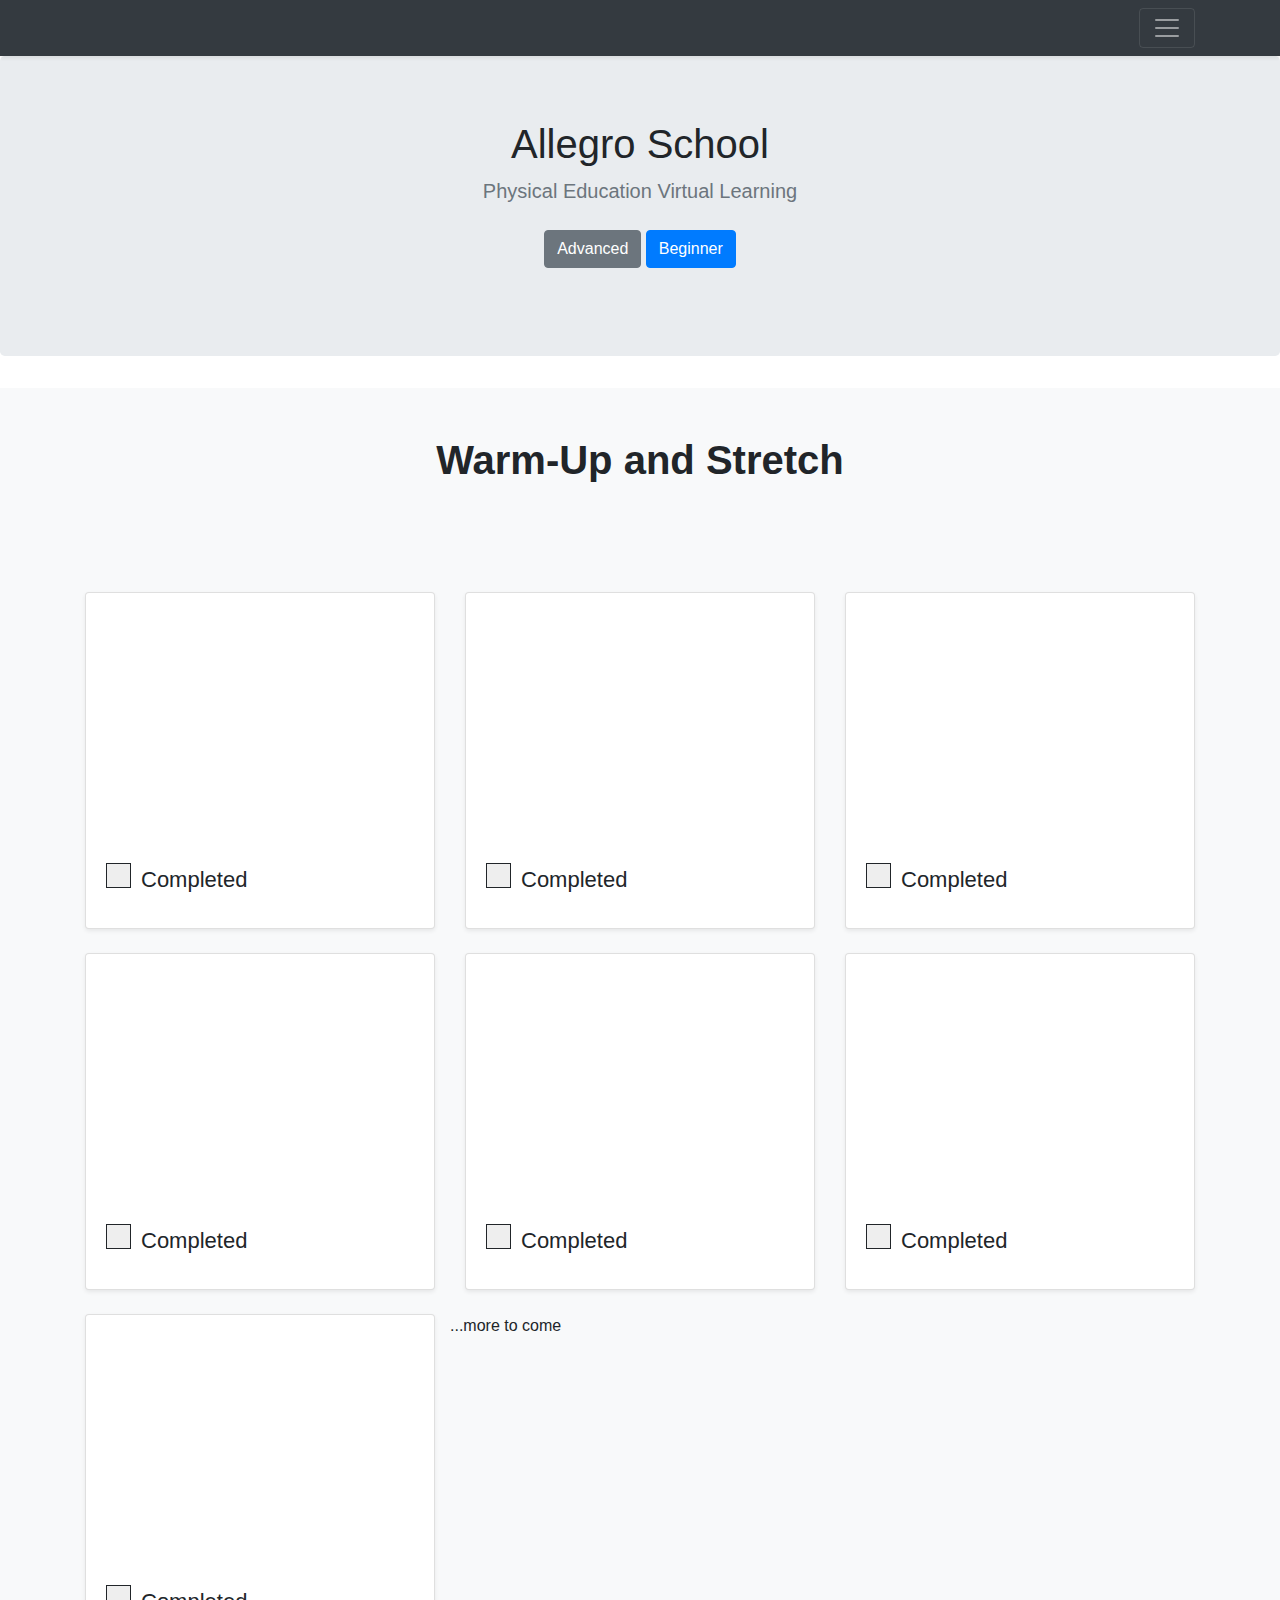
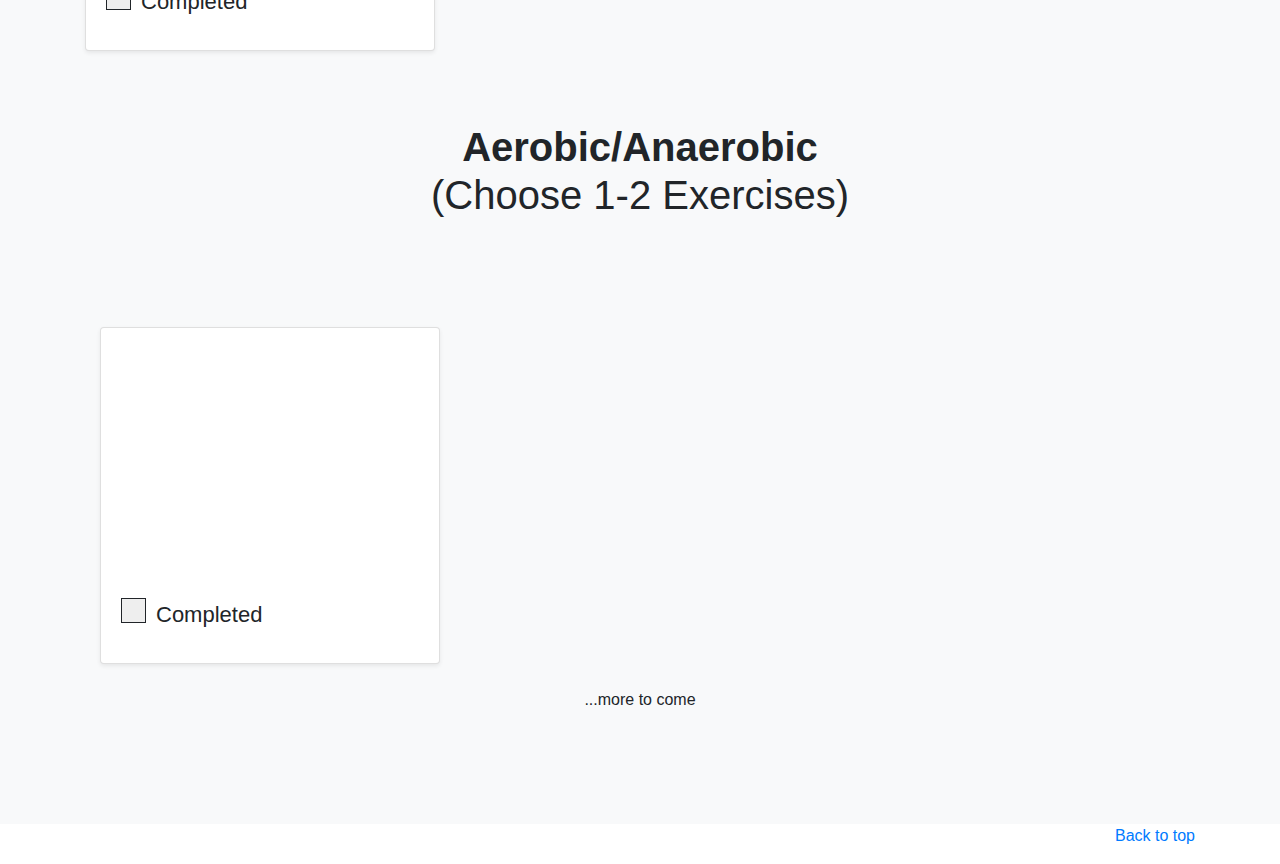
==== beginnerPE.html @ 00cbc30b "added beginner page and updated stylesheet" ====
<!doctype html>
<html lang="en">
  <head>
    <meta charset="utf-8">
    <meta name="viewport" content="width=device-width, initial-scale=1, shrink-to-fit=no">
    <meta name="description" content="">
    <meta name="author" content="Mark Otto, Jacob Thornton, and Bootstrap contributors">
    <meta name="generator" content="Jekyll v3.8.6">
    <title>Allegro School P.E. Virtual Learning</title>

    <link rel="canonical" href="https://getbootstrap.com/docs/4.4/examples/album/">
    <link rel="stylesheet" type="text/css" href="stylesheet1.css" media="screen"/>
    
    <!-- Bootstrap core CSS -->
<link href="/docs/4.4/dist/css/bootstrap.min.css" rel="stylesheet" integrity="sha384-Vkoo8x4CGsO3+Hhxv8T/Q5PaXtkKtu6ug5TOeNV6gBiFeWPGFN9MuhOf23Q9Ifjh" crossorigin="anonymous">
<link rel="stylesheet" href="https://stackpath.bootstrapcdn.com/bootstrap/4.4.1/css/bootstrap.min.css" integrity="sha384-Vkoo8x4CGsO3+Hhxv8T/Q5PaXtkKtu6ug5TOeNV6gBiFeWPGFN9MuhOf23Q9Ifjh" crossorigin="anonymous">
    <!-- Favicons -->
<link rel="apple-touch-icon" href="/docs/4.4/assets/img/favicons/apple-touch-icon.png" sizes="180x180">
<link rel="icon" href="/docs/4.4/assets/img/favicons/favicon-32x32.png" sizes="32x32" type="image/png">
<link rel="icon" href="/docs/4.4/assets/img/favicons/favicon-16x16.png" sizes="16x16" type="image/png">
<link rel="manifest" href="/docs/4.4/assets/img/favicons/manifest.json">
<link rel="mask-icon" href="/docs/4.4/assets/img/favicons/safari-pinned-tab.svg" color="#563d7c">
<link rel="icon" href="/docs/4.4/assets/img/favicons/favicon.ico">
<meta name="msapplication-config" content="/docs/4.4/assets/img/favicons/browserconfig.xml">
<meta name="theme-color" content="#563d7c">

      <script src="https://ajax.googleapis.com/ajax/libs/jquery/3.4.1/jquery.min.js"></script>
      <script src="https://ajax.aspnetcdn.com/ajax/jQuery/jquery-3.4.1.min.js"></script>
      <script src="physEd.js"></script>
      <script src="https://code.jquery.com/jquery-3.4.1.slim.min.js" integrity="sha384-J6qa4849blE2+poT4WnyKhv5vZF5SrPo0iEjwBvKU7imGFAV0wwj1yYfoRSJoZ+n" crossorigin="anonymous"></script>
      <script src="https://cdn.jsdelivr.net/npm/popper.js@1.16.0/dist/umd/popper.min.js" integrity="sha384-Q6E9RHvbIyZFJoft+2mJbHaEWldlvI9IOYy5n3zV9zzTtmI3UksdQRVvoxMfooAo" crossorigin="anonymous"></script>
      <script src="https://stackpath.bootstrapcdn.com/bootstrap/4.4.1/js/bootstrap.min.js" integrity="sha384-wfSDF2E50Y2D1uUdj0O3uMBJnjuUD4Ih7YwaYd1iqfktj0Uod8GCExl3Og8ifwB6" crossorigin="anonymous"></script>
      <script>window.jQuery || document.write('<script src="/docs/4.4/assets/js/vendor/jquery.slim.min.js"><\/script>')</script><script src="/docs/4.4/dist/js/bootstrap.bundle.min.js" integrity="sha384-6khuMg9gaYr5AxOqhkVIODVIvm9ynTT5J4V1cfthmT+emCG6yVmEZsRHdxlotUnm" crossorigin="anonymous"></script>

    <style>
      .bd-placeholder-img {
        font-size: 1.125rem;
        text-anchor: middle;
        -webkit-user-select: none;
        -moz-user-select: none;
        -ms-user-select: none;
        user-select: none;
      }

      @media (min-width: 768px) {
        .bd-placeholder-img-lg {
          font-size: 3.5rem;
        }
      }
    </style>
    <!-- Custom styles for this template -->
    <link href="album.css" rel="stylesheet">
  </head>
  <body>
  <header>
  <div class="collapse bg-dark" id="navbarHeader">
    <div class="container">
      <div class="row">
    <div class="col-sm-8 col-md-12 py-4">
          <h4 class="text-white">About</h4>
          <p class="text-muted" >Welcome to our Physical Education Virtual Learning class. 
            Underneath you’ll find a series of exercise videos which you can do from your 
            own home. It will be broken down into three sections “Warmup and Stretch”,  
            “Aerobic/Anaerobic” and “Recovery and Cool Down”. Feel free 
            to go at your own pace, stop the video at any time, or even repeat the exercise 
            if you feel that it is too easy for you.<br><br>The goal here is to get you moving 
            for a healthy living, as well as, to achieve your daily P.E. goals. Videos will 
            be added so that you can reach success in your daily home exercise routine.
            Make sure to check the “Completed” box after each video. If you have any 
            questions feel free to reach out to your classroom teachers. Good luck!
            </p>
        </div>
        <!--<div class="col-sm-4 offset-md-1 py-4">
          <h4 class="text-white">Contact</h4>
          <ul class="list-unstyled">
            <li><a href="#" class="text-white">Follow on Twitter</a></li>
            <li><a href="#" class="text-white">Like on Facebook</a></li>
            <li><a href="#" class="text-white">Email me</a></li>
          </ul>

        -->
        </div>
      </div>
    </div>
  </div>
  <div class="navbar navbar-dark bg-dark shadow-sm">
    <div class="container d-flex justify-content-between">
      <a href="#" class="navbar-brand d-flex align-items-center">
       <!--  <svg xmlns="http://www.w3.org/2000/svg" width="20" height="20" fill="none" stroke="currentColor" stroke-linecap="round" stroke-linejoin="round" stroke-width="2" aria-hidden="true" class="mr-2" viewBox="0 0 24 24" focusable="false"><path d="M23 19a2 2 0 0 1-2 2H3a2 2 0 0 1-2-2V8a2 2 0 0 1 2-2h4l2-3h6l2 3h4a2 2 0 0 1 2 2z"/><circle cx="12" cy="13" r="4"/></svg>
        
      <strong>Album</strong> -->
      </a>
    
     
      <button class="navbar-toggler" type="button" data-toggle="collapse" data-target="#navbarHeader" aria-controls="navbarHeader" aria-expanded="false" aria-label="Toggle navigation">
        <span class="navbar-toggler-icon"></span>
      </button>
    </div>
    
  </div>

  
</header>

<main role="main">

  <section class="jumbotron text-center">
    <div class="container">
      <h1>Allegro School</h1>
      <p class="lead text-muted">Physical Education Virtual Learning</p>
      <p>
        <a href="index.html" class="btn btn-secondary my-2">Advanced</a>
        <a href="#" class="btn btn-primary my-2">Beginner</a>
      </p>
    </div>


  </section>
  
  <div class="album py-5 bg-light">
    <h1 id="warmupTitle"><strong>Warm-Up and Stretch</strong></h1>
    <div class="container">
      
      <div class="row">
        <div class="col-md-4" >
          <div class="card mb-4 shadow-sm">
            
            <iframe src="https://www.youtube.com/embed/kv3YbisnCis" frameborder="0" allow="accelerometer; autoplay; encrypted-media; gyroscope; picture-in-picture" allowfullscreen></iframe>
            <div class="card-body" >
              <div class="d-flex justify-content-between align-items-center" >
                <label class="containerCheck" >Completed
                    <input type="checkbox" unchecked>
                    <span class="checkmark"></span>
                  </label>
                
              </div>
            </div>
          </div>
        </div>
        <div class="col-md-4" >
            <div class="card mb-4 shadow-sm" box-sizing= >
              
              <iframe src="https://www.youtube.com/embed/b_Q58o5n7Y4" frameborder="0" allow="accelerometer; autoplay; encrypted-media; gyroscope; picture-in-picture" allowfullscreen></iframe>
              <div class="card-body" >
                <div class="d-flex justify-content-between align-items-center" >
                  <label class="containerCheck" >Completed
                      <input type="checkbox" unchecked>
                      <span class="checkmark"></span>
                    </label>
                  
                </div>
              </div>
            </div>
          </div>
          <div class="col-md-4" >
            <div class="card mb-4 shadow-sm" box-sizing= >
              
              <iframe src="https://www.youtube.com/embed/MaAgH-KDnk0" frameborder="0" allow="accelerometer; autoplay; encrypted-media; gyroscope; picture-in-picture" allowfullscreen></iframe>
              <div class="card-body" >
                <div class="d-flex justify-content-between align-items-center" >
                  <label class="containerCheck" >Completed
                      <input type="checkbox" unchecked>
                      <span class="checkmark"></span>
                    </label>
                  
                </div>
              </div>
            </div>
          </div>
          <div class="col-md-4" >
            <div class="card mb-4 shadow-sm" box-sizing= >
              
              <iframe src="https://www.youtube.com/embed/pi5T27NVl_w" frameborder="0" allow="accelerometer; autoplay; encrypted-media; gyroscope; picture-in-picture" allowfullscreen></iframe>
              <div class="card-body" >
                <div class="d-flex justify-content-between align-items-center" >
                  <label class="containerCheck" >Completed
                      <input type="checkbox" unchecked>
                      <span class="checkmark"></span>
                    </label>
                  
                </div>
              </div>
            </div>
          </div>
          <div class="col-md-4" >
            <div class="card mb-4 shadow-sm" box-sizing= >
              
              <iframe src="https://www.youtube.com/embed/gdP0xQdo-eI" frameborder="0" allow="accelerometer; autoplay; encrypted-media; gyroscope; picture-in-picture" allowfullscreen></iframe>
              <div class="card-body" >
                <div class="d-flex justify-content-between align-items-center" >
                  <label class="containerCheck" >Completed
                      <input type="checkbox" unchecked>
                      <span class="checkmark"></span>
                    </label>
                  
                </div>
              </div>
            </div>
          </div>
          <div class="col-md-4" >
            <div class="card mb-4 shadow-sm" box-sizing= >
              
              <iframe src="https://www.youtube.com/embed/OJyCv-7jEpo" frameborder="0" allow="accelerometer; autoplay; encrypted-media; gyroscope; picture-in-picture" allowfullscreen></iframe>  
              <div class="card-body" >
                <div class="d-flex justify-content-between align-items-center" >
                  <label class="containerCheck" >Completed
                      <input type="checkbox" unchecked>
                      <span class="checkmark"></span>
                    </label>
                  
                </div>
              </div>
            </div>
          </div>
          <div class="col-md-4" >
            <div class="card mb-4 shadow-sm" box-sizing= >
              
              <iframe src="https://www.youtube.com/embed/Va5zlm_pC20" frameborder="0" allow="accelerometer; autoplay; encrypted-media; gyroscope; picture-in-picture" allowfullscreen></iframe>  
              <div class="card-body" >
                <div class="d-flex justify-content-between align-items-center" >
                  <label class="containerCheck" >Completed
                      <input type="checkbox" unchecked>
                      <span class="checkmark"></span>
                    </label>
                  
                </div>
              </div>
            </div>
          </div>
          
          
       
        
    
        

 <p>...more to come  </p> 
</div>   

<div class="album py-5 bg-light">
  <h1 id="warmupTitle"><strong>Aerobic/Anaerobic</strong><br> (Choose 1-2 Exercises)</h1>
  <div class="container">
    
    <div class="row">
      <div class="col-md-4" >
        <div class="card mb-4 shadow-sm">
          
          <iframe src="https://www.youtube.com/embed/N5gX--B1jIc" frameborder="0" allow="accelerometer; autoplay; encrypted-media; gyroscope; picture-in-picture" allowfullscreen></iframe>
          <div class="card-body" >
            <div class="d-flex justify-content-between align-items-center" >
              <label class="containerCheck" >Completed
                  <input type="checkbox" unchecked>
                  <span class="checkmark"></span>
                </label>
              
            </div>
          </div>
        </div>
      </div>
      


</div> 
<p>...more to come  </p>   
<!--
<div class="album py-5 bg-light">
    <h1 id="warmupTitle"><strong>Anaerobics/Anaerobics</strong></h1>
    <div class="container">

      <div class="row">
        <div class="col-md-4" >
          <div class="card mb-4 shadow-sm">
            
            
            <div class="card-body" >
              <div class="d-flex justify-content-between align-items-center" >
                <label class="containerCheck" >Completed
                    <input type="checkbox" unchecked>
                    <span class="checkmark"></span>
                  </label>
                
              </div>
            </div>
          </div>
        </div>
        <div class="col-md-4" >
            <div class="card mb-4 shadow-sm" box-sizing= >
              
              <iframe src="https://www.youtube.com/embed/ubpkJc5Vx1k" frameborder="0" allow="accelerometer; autoplay; encrypted-media; gyroscope; picture-in-picture" allowfullscreen></iframe>
              <div class="card-body" >
                <div class="d-flex justify-content-between align-items-center" >
                  <label class="containerCheck" >Completed
                      <input type="checkbox" unchecked>
                      <span class="checkmark"></span>
                    </label>
                  
                </div>
              </div>
            </div>
          </div>
          <div class="col-md-4" >
            <div class="card mb-4 shadow-sm" box-sizing= >
              
                <iframe src="https://www.youtube.com/embed/dmk_WXKDnQY" frameborder="0" allow="accelerometer; autoplay; encrypted-media; gyroscope; picture-in-picture" allowfullscreen></iframe>
              <div class="card-body" >
                <div class="d-flex justify-content-between align-items-center" >
                  <label class="containerCheck" >Completed
                      <input type="checkbox" unchecked>
                      <span class="checkmark"></span>
                    </label>
                  
                </div>
              </div>
            </div>
          </div>
          <div class="col-md-4" >
            <div class="card mb-4 shadow-sm" box-sizing= >
              
                <iframe src="https://www.youtube.com/embed/uvQ-LiE-kBM" frameborder="0" allow="accelerometer; autoplay; encrypted-media; gyroscope; picture-in-picture" allowfullscreen></iframe>
              <div class="card-body" >
                <div class="d-flex justify-content-between align-items-center" >
                  <label class="containerCheck" >Completed
                      <input type="checkbox" unchecked>
                      <span class="checkmark"></span>
                    </label>
                  
                </div>
              </div>
            </div>
          </div>
          <div class="col-md-4" >
            <div class="card mb-4 shadow-sm" box-sizing= >
              
                <iframe src="https://www.youtube.com/embed/e91vmQSDj24" frameborder="0" allow="accelerometer; autoplay; encrypted-media; gyroscope; picture-in-picture" allowfullscreen></iframe>
              <div class="card-body" >
                <div class="d-flex justify-content-between align-items-center" >
                  <label class="containerCheck" >Completed
                      <input type="checkbox" unchecked>
                      <span class="checkmark"></span>
                    </label>
                  
                </div>
              </div>
            </div>
          </div>
          <div class="col-md-4" >
            <div class="card mb-4 shadow-sm" box-sizing= >
              
                <iframe src="https://www.youtube.com/embed/ec5Cnb1etYc" frameborder="0" allow="accelerometer; autoplay; encrypted-media; gyroscope; picture-in-picture" allowfullscreen></iframe>
              <div class="card-body" >
                <div class="d-flex justify-content-between align-items-center" >
                  <label class="containerCheck" >Completed
                      <input type="checkbox" unchecked>
                      <span class="checkmark"></span>
                    </label>
                  
                </div>
              </div>
            </div>
          </div>
          <div class="col-md-4" >
            <div class="card mb-4 shadow-sm" box-sizing= >
              
                <iframe src="https://www.youtube.com/embed/HLYfTc9jRd0" frameborder="0" allow="accelerometer; autoplay; encrypted-media; gyroscope; picture-in-picture" allowfullscreen></iframe>
              <div class="card-body" >
                <div class="d-flex justify-content-between align-items-center" >
                  <label class="containerCheck" >Completed
                      <input type="checkbox" unchecked>
                      <span class="checkmark"></span>
                    </label>
                  
                </div>
              </div>
            </div>
          </div>
          <div class="col-md-4" >
            <div class="card mb-4 shadow-sm" box-sizing= >
              
                <iframe src="https://www.youtube.com/embed/uhqMoj519f8" frameborder="0" allow="accelerometer; autoplay; encrypted-media; gyroscope; picture-in-picture" allowfullscreen></iframe>
              <div class="card-body" >
                <div class="d-flex justify-content-between align-items-center" >
                  <label class="containerCheck" >Completed
                      <input type="checkbox" unchecked>
                      <span class="checkmark"></span>
                    </label>
                  
                </div>
              </div>
            </div>
          </div>
          <div class="col-md-4" >
            <div class="card mb-4 shadow-sm" box-sizing= >
              
                <iframe src="https://www.youtube.com/embed/LsAYDy2J5JA" frameborder="0" allow="accelerometer; autoplay; encrypted-media; gyroscope; picture-in-picture" allowfullscreen></iframe>
              <div class="card-body" >
                <div class="d-flex justify-content-between align-items-center" >
                  <label class="containerCheck" >Completed
                      <input type="checkbox" unchecked>
                      <span class="checkmark"></span>
                    </label>
                  
                </div>
              </div>
            </div>
          </div>
          <div class="col-md-4" >
            <div class="card mb-4 shadow-sm" box-sizing= >
              
                <iframe src="https://www.youtube.com/embed/5jJbuloc3zI" frameborder="0" allow="accelerometer; autoplay; encrypted-media; gyroscope; picture-in-picture" allowfullscreen></iframe>
              <div class="card-body" >
                <div class="d-flex justify-content-between align-items-center" >
                  <label class="containerCheck" >Completed
                      <input type="checkbox" unchecked>
                      <span class="checkmark"></span>
                    </label>
                  
                </div>
              </div>
            </div>
          </div>
          <div class="col-md-4" >
            <div class="card mb-4 shadow-sm" box-sizing= >
              
                <iframe src="https://www.youtube.com/embed/hi6ao7N3dKM" frameborder="0" allow="accelerometer; autoplay; encrypted-media; gyroscope; picture-in-picture" allowfullscreen></iframe>
              <div class="card-body" >
                <div class="d-flex justify-content-between align-items-center" >
                  <label class="containerCheck" >Completed
                      <input type="checkbox" unchecked>
                      <span class="checkmark"></span>
                    </label>
                  
                </div>
              </div>
            </div>
          </div>
          <div class="col-md-4" >
            <div class="card mb-4 shadow-sm" box-sizing= >
              
                <iframe src="" frameborder="0" allow="accelerometer; autoplay; encrypted-media; gyroscope; picture-in-picture" allowfullscreen></iframe>
              <div class="card-body" >
                <div class="d-flex justify-content-between align-items-center" >
                  <label class="containerCheck" >Completed
                      <input type="checkbox" unchecked>
                      <span class="checkmark"></span>
                    </label>
                  
                </div>
              </div>
            </div>
          </div>
        
    
        

 <p>...more to come  </p> 
-->
</main>

<footer class="text-muted">
  <div class="container">
    <p class="float-right">
      <a href="#">Back to top</a>
    </p>
    
  </div>
</footer>
<script src="https://code.jquery.com/jquery-3.4.1.slim.min.js" integrity="sha384-J6qa4849blE2+poT4WnyKhv5vZF5SrPo0iEjwBvKU7imGFAV0wwj1yYfoRSJoZ+n" crossorigin="anonymous"></script>
      <script>window.jQuery || document.write('<script src="/docs/4.4/assets/js/vendor/jquery.slim.min.js"><\/script>')</script><script src="/docs/4.4/dist/js/bootstrap.bundle.min.js" integrity="sha384-6khuMg9gaYr5AxOqhkVIODVIvm9ynTT5J4V1cfthmT+emCG6yVmEZsRHdxlotUnm" crossorigin="anonymous"></script></body>
</html>
---- stylesheet1.css ----
.containerCheck {
    display: block;
    position: relative;
    padding-left: 35px;
    margin-bottom: 12px;
    cursor: pointer;
    font-size: 22px;
    -webkit-user-select: none;
    -moz-user-select: none;
    -ms-user-select: none;
    user-select: none;
  }
  
  /* Hide the browser's default checkbox */
  .containerCheck input {
    position: absolute;
    opacity: 0;
    cursor: pointer;
    height: 0;
    width: 0;
  }
  
  /* Create a custom checkbox */
  .checkmark {
    position: absolute;
    top: 0;
    left: 0;
    height: 25px;
    width: 25px;
    background-color: #eee;
    border: solid 1px;
  }
  
  /* On mouse-over, add a grey background color */
  .containerCheck:hover input ~ .checkmark {
    background-color: lightgrey;
  }
  
  /* When the checkbox is checked, add a blue background */
  .containerCheck input:checked ~ .checkmark {
    background-color: #00fa15;
  }
  
  /* Create the checkmark/indicator (hidden when not checked) */
  .checkmark:after {
    content: "";
    position: absolute;
    display: none;
  }
  
  /* Show the checkmark when checked */
  .containerCheck input:checked ~ .checkmark:after {
    display: block;
  }
  
  /* Style the checkmark/indicator */
  .containerCheck .checkmark:after {
    left: 9px;
    top: 5px;
    width: 5px;
    height: 10px;
    border: solid rgb(0, 0, 0);
    border-width: 0 3px 3px 0;
    -webkit-transform: rotate(45deg);
    -ms-transform: rotate(45deg);
    transform: rotate(45deg);
  }

.row {
    padding-top: 100px;

}
  
#warmupTitle {
  text-align: center;
}


.container {
   text-align: center!important;
}

iframe {
  height: 250px;
}

.album py-5 bg-light {
  padding-top: 5px;
}
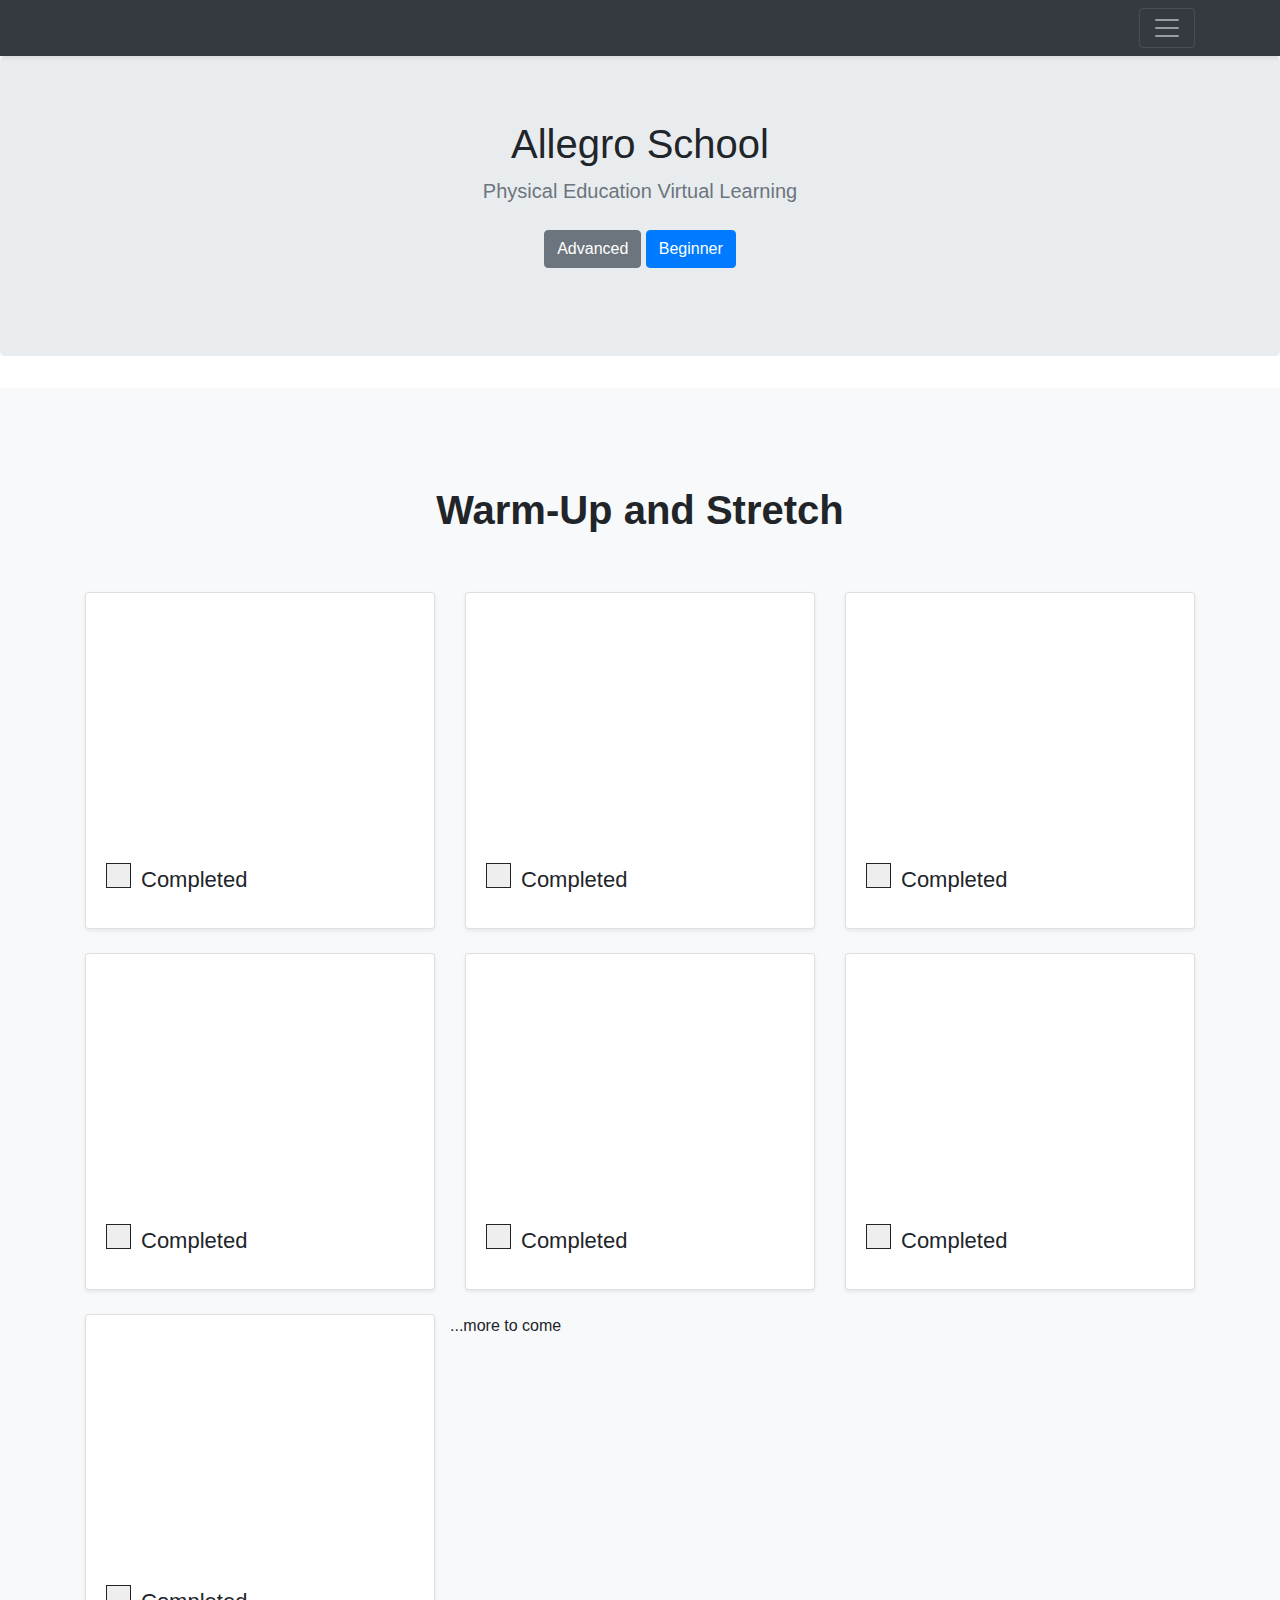
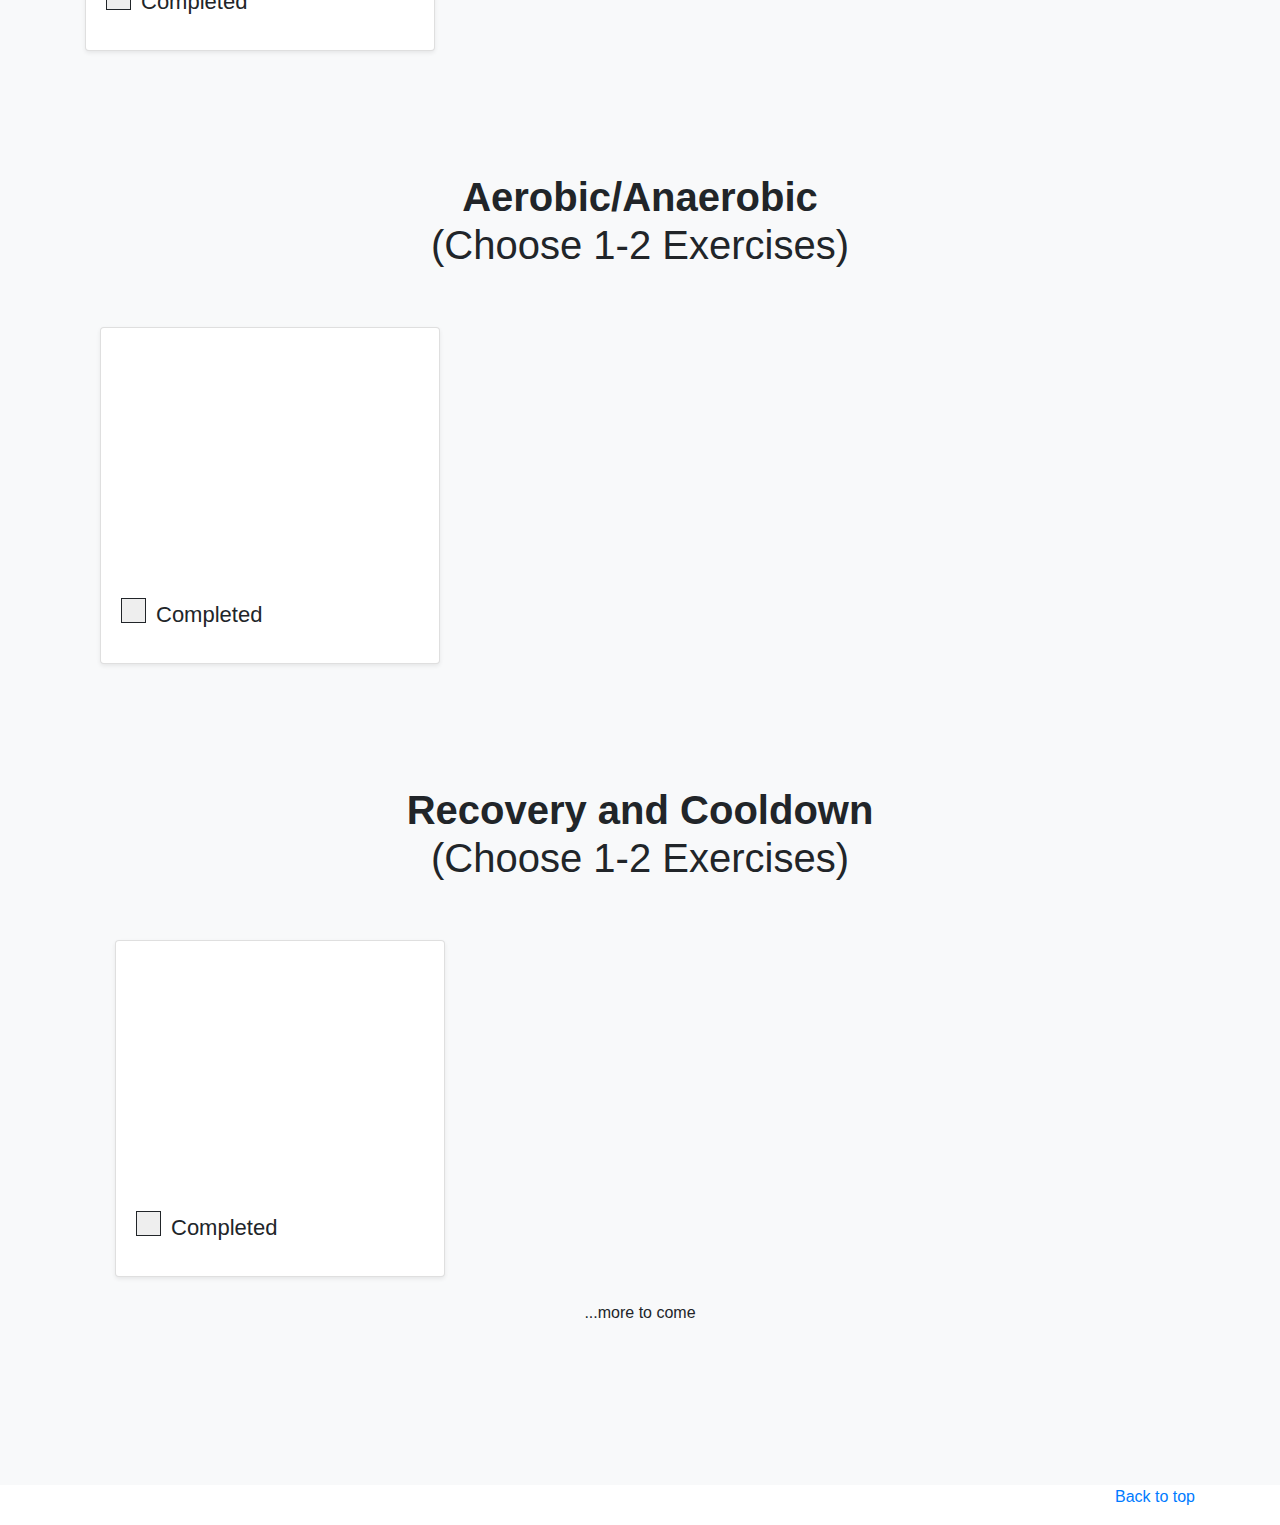
==== commit a0977add: "updated website" ====
--- a/beginnerPE.html
+++ b/beginnerPE.html
@@ -262,6 +262,28 @@
 
 
 </div> 
+
+<div class="album py-5 bg-light">
+  <h1 id="warmupTitle"><strong>Recovery and Cooldown</strong><br> (Choose 1-2 Exercises)</h1>
+  <div class="container">
+    
+    <div class="row">
+      <div class="col-md-4" >
+        <div class="card mb-4 shadow-sm">
+          
+          <iframe src="https://www.youtube.com/embed/xELgfiXSw-s?start=10" frameborder="0" allow="accelerometer; autoplay; encrypted-media; gyroscope; picture-in-picture" allowfullscreen></iframe>
+          <div class="card-body" >
+            <div class="d-flex justify-content-between align-items-center" >
+              <label class="containerCheck" >Completed
+                  <input type="checkbox" unchecked>
+                  <span class="checkmark"></span>
+                </label>
+              
+            </div>
+          </div>
+        </div>
+      </div>
+</div>
 <p>...more to come  </p>   
 <!--
 <div class="album py-5 bg-light">
--- a/stylesheet1.css
+++ b/stylesheet1.css
@@ -67,17 +67,20 @@
     transform: rotate(45deg);
   }
 
-.row {
-    padding-top: 100px;
 
-}
+
+
+
   
 #warmupTitle {
+  padding: 50px;
   text-align: center;
 }
 
 
 .container {
+
+   
    text-align: center!important;
 }
 
@@ -85,6 +88,7 @@
   height: 250px;
 }
 
-.album py-5 bg-light {
-  padding-top: 5px;
+.album py-5 bg-dark{
+  border: 100px solid white;
 }
+
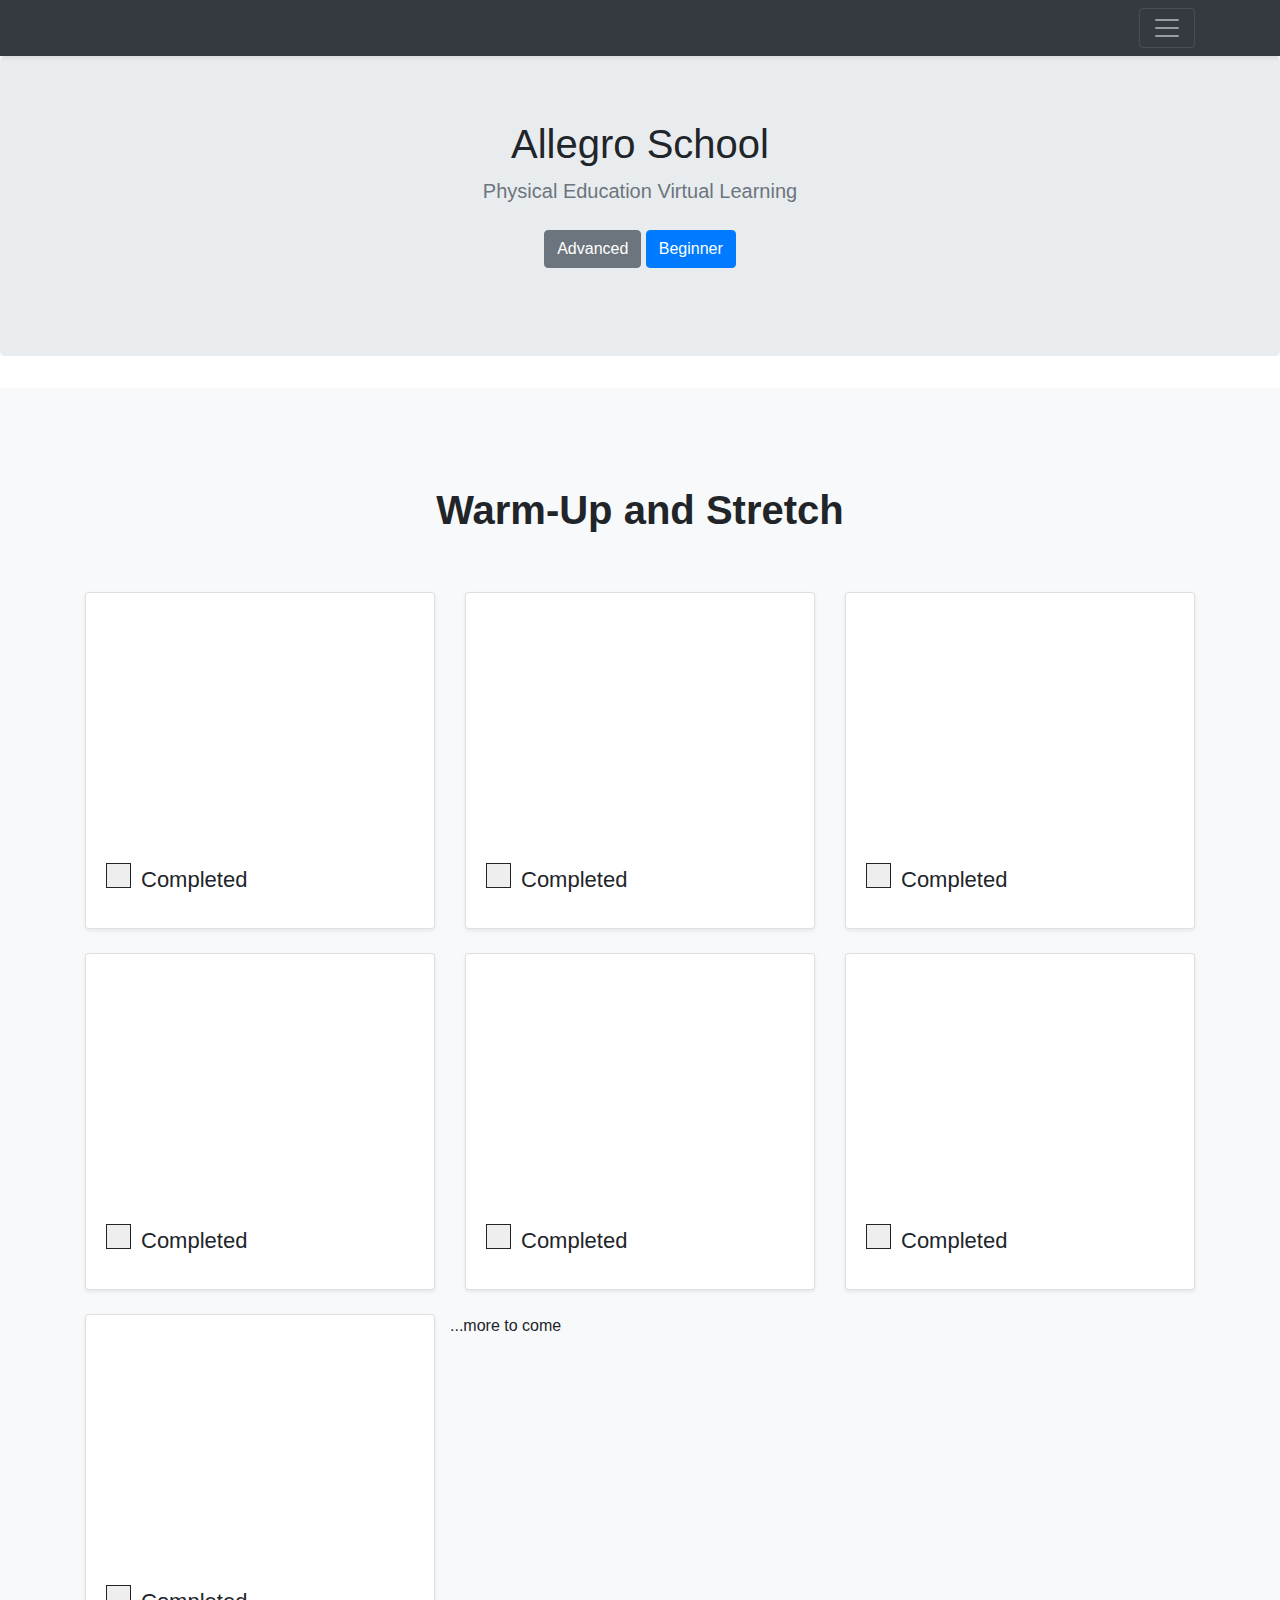
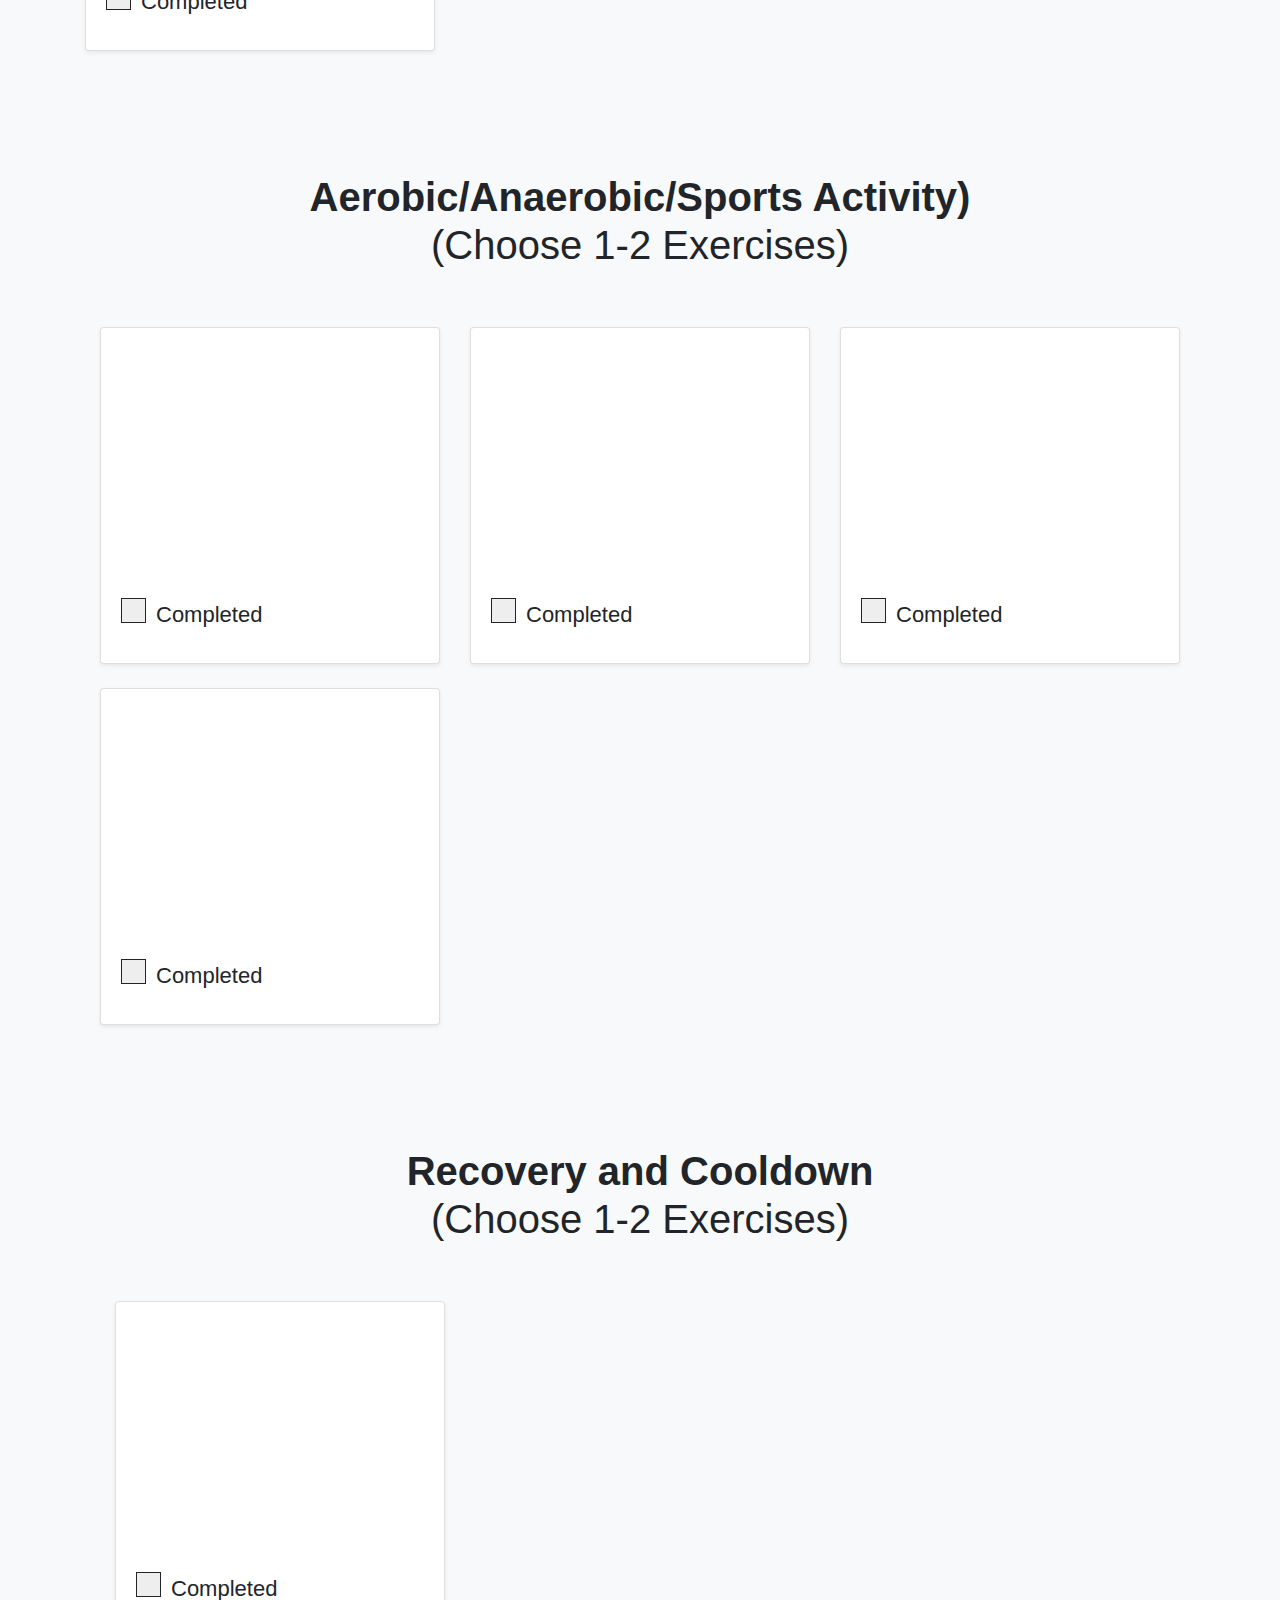
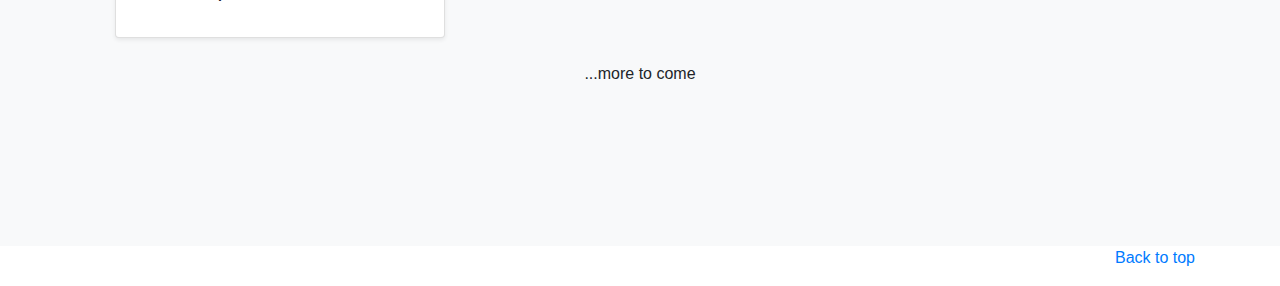
==== commit 7ddd8a12: "added video" ====
--- a/beginnerPE.html
+++ b/beginnerPE.html
@@ -62,7 +62,7 @@
           <p class="text-muted" >Welcome to our Physical Education Virtual Learning class. 
             Underneath you’ll find a series of exercise videos which you can do from your 
             own home. It will be broken down into three sections “Warmup and Stretch”,  
-            “Aerobic/Anaerobic” and “Recovery and Cool Down”. Feel free 
+            “Aerobic/Anaerobic/Sports Activity” and “Recovery and Cool Down”. Feel free 
             to go at your own pace, stop the video at any time, or even repeat the exercise 
             if you feel that it is too easy for you.<br><br>The goal here is to get you moving 
             for a healthy living, as well as, to achieve your daily P.E. goals. Videos will 
@@ -239,7 +239,7 @@
 </div>   
 
 <div class="album py-5 bg-light">
-  <h1 id="warmupTitle"><strong>Aerobic/Anaerobic</strong><br> (Choose 1-2 Exercises)</h1>
+  <h1 id="warmupTitle"><strong>Aerobic/Anaerobic/Sports Activity)</strong><br> (Choose 1-2 Exercises)</h1>
   <div class="container">
     
     <div class="row">
@@ -247,6 +247,54 @@
         <div class="card mb-4 shadow-sm">
           
           <iframe src="https://www.youtube.com/embed/N5gX--B1jIc" frameborder="0" allow="accelerometer; autoplay; encrypted-media; gyroscope; picture-in-picture" allowfullscreen></iframe>
+          <div class="card-body" >
+            <div class="d-flex justify-content-between align-items-center" >
+              <label class="containerCheck" >Completed
+                  <input type="checkbox" unchecked>
+                  <span class="checkmark"></span>
+                </label>
+              
+            </div>
+          </div>
+        </div>
+      </div>
+
+      <div class="col-md-4" >
+        <div class="card mb-4 shadow-sm" box-sizing= >
+          
+          <iframe src="https://www.youtube.com/embed/j24_xH5uvdA" frameborder="0" allow="accelerometer; autoplay; encrypted-media; gyroscope; picture-in-picture" allowfullscreen></iframe>  
+          <div class="card-body" >
+            <div class="d-flex justify-content-between align-items-center" >
+              <label class="containerCheck" >Completed
+                  <input type="checkbox" unchecked>
+                  <span class="checkmark"></span>
+                </label>
+              
+            </div>
+          </div>
+        </div>
+      </div>
+
+      <div class="col-md-4" >
+        <div class="card mb-4 shadow-sm" box-sizing= >
+          
+          <iframe src="https://www.youtube.com/embed/2UcZWXvgMZE" frameborder="0" allow="accelerometer; autoplay; encrypted-media; gyroscope; picture-in-picture" allowfullscreen></iframe>  
+          <div class="card-body" >
+            <div class="d-flex justify-content-between align-items-center" >
+              <label class="containerCheck" >Completed
+                  <input type="checkbox" unchecked>
+                  <span class="checkmark"></span>
+                </label>
+              
+            </div>
+          </div>
+        </div>
+      </div>
+
+      <div class="col-md-4" >
+        <div class="card mb-4 shadow-sm" box-sizing= >
+          
+          <iframe src="https://www.youtube.com/embed/S603c28MYf0" frameborder="0" allow="accelerometer; autoplay; encrypted-media; gyroscope; picture-in-picture" allowfullscreen></iframe>  
           <div class="card-body" >
             <div class="d-flex justify-content-between align-items-center" >
               <label class="containerCheck" >Completed
@@ -284,199 +332,8 @@
         </div>
       </div>
 </div>
-<p>...more to come  </p>   
-<!--
-<div class="album py-5 bg-light">
-    <h1 id="warmupTitle"><strong>Anaerobics/Anaerobics</strong></h1>
-    <div class="container">
-
-      <div class="row">
-        <div class="col-md-4" >
-          <div class="card mb-4 shadow-sm">
-            
-            
-            <div class="card-body" >
-              <div class="d-flex justify-content-between align-items-center" >
-                <label class="containerCheck" >Completed
-                    <input type="checkbox" unchecked>
-                    <span class="checkmark"></span>
-                  </label>
-                
-              </div>
-            </div>
-          </div>
-        </div>
-        <div class="col-md-4" >
-            <div class="card mb-4 shadow-sm" box-sizing= >
-              
-              <iframe src="https://www.youtube.com/embed/ubpkJc5Vx1k" frameborder="0" allow="accelerometer; autoplay; encrypted-media; gyroscope; picture-in-picture" allowfullscreen></iframe>
-              <div class="card-body" >
-                <div class="d-flex justify-content-between align-items-center" >
-                  <label class="containerCheck" >Completed
-                      <input type="checkbox" unchecked>
-                      <span class="checkmark"></span>
-                    </label>
-                  
-                </div>
-              </div>
-            </div>
-          </div>
-          <div class="col-md-4" >
-            <div class="card mb-4 shadow-sm" box-sizing= >
-              
-                <iframe src="https://www.youtube.com/embed/dmk_WXKDnQY" frameborder="0" allow="accelerometer; autoplay; encrypted-media; gyroscope; picture-in-picture" allowfullscreen></iframe>
-              <div class="card-body" >
-                <div class="d-flex justify-content-between align-items-center" >
-                  <label class="containerCheck" >Completed
-                      <input type="checkbox" unchecked>
-                      <span class="checkmark"></span>
-                    </label>
-                  
-                </div>
-              </div>
-            </div>
-          </div>
-          <div class="col-md-4" >
-            <div class="card mb-4 shadow-sm" box-sizing= >
-              
-                <iframe src="https://www.youtube.com/embed/uvQ-LiE-kBM" frameborder="0" allow="accelerometer; autoplay; encrypted-media; gyroscope; picture-in-picture" allowfullscreen></iframe>
-              <div class="card-body" >
-                <div class="d-flex justify-content-between align-items-center" >
-                  <label class="containerCheck" >Completed
-                      <input type="checkbox" unchecked>
-                      <span class="checkmark"></span>
-                    </label>
-                  
-                </div>
-              </div>
-            </div>
-          </div>
-          <div class="col-md-4" >
-            <div class="card mb-4 shadow-sm" box-sizing= >
-              
-                <iframe src="https://www.youtube.com/embed/e91vmQSDj24" frameborder="0" allow="accelerometer; autoplay; encrypted-media; gyroscope; picture-in-picture" allowfullscreen></iframe>
-              <div class="card-body" >
-                <div class="d-flex justify-content-between align-items-center" >
-                  <label class="containerCheck" >Completed
-                      <input type="checkbox" unchecked>
-                      <span class="checkmark"></span>
-                    </label>
-                  
-                </div>
-              </div>
-            </div>
-          </div>
-          <div class="col-md-4" >
-            <div class="card mb-4 shadow-sm" box-sizing= >
-              
-                <iframe src="https://www.youtube.com/embed/ec5Cnb1etYc" frameborder="0" allow="accelerometer; autoplay; encrypted-media; gyroscope; picture-in-picture" allowfullscreen></iframe>
-              <div class="card-body" >
-                <div class="d-flex justify-content-between align-items-center" >
-                  <label class="containerCheck" >Completed
-                      <input type="checkbox" unchecked>
-                      <span class="checkmark"></span>
-                    </label>
-                  
-                </div>
-              </div>
-            </div>
-          </div>
-          <div class="col-md-4" >
-            <div class="card mb-4 shadow-sm" box-sizing= >
-              
-                <iframe src="https://www.youtube.com/embed/HLYfTc9jRd0" frameborder="0" allow="accelerometer; autoplay; encrypted-media; gyroscope; picture-in-picture" allowfullscreen></iframe>
-              <div class="card-body" >
-                <div class="d-flex justify-content-between align-items-center" >
-                  <label class="containerCheck" >Completed
-                      <input type="checkbox" unchecked>
-                      <span class="checkmark"></span>
-                    </label>
-                  
-                </div>
-              </div>
-            </div>
-          </div>
-          <div class="col-md-4" >
-            <div class="card mb-4 shadow-sm" box-sizing= >
-              
-                <iframe src="https://www.youtube.com/embed/uhqMoj519f8" frameborder="0" allow="accelerometer; autoplay; encrypted-media; gyroscope; picture-in-picture" allowfullscreen></iframe>
-              <div class="card-body" >
-                <div class="d-flex justify-content-between align-items-center" >
-                  <label class="containerCheck" >Completed
-                      <input type="checkbox" unchecked>
-                      <span class="checkmark"></span>
-                    </label>
-                  
-                </div>
-              </div>
-            </div>
-          </div>
-          <div class="col-md-4" >
-            <div class="card mb-4 shadow-sm" box-sizing= >
-              
-                <iframe src="https://www.youtube.com/embed/LsAYDy2J5JA" frameborder="0" allow="accelerometer; autoplay; encrypted-media; gyroscope; picture-in-picture" allowfullscreen></iframe>
-              <div class="card-body" >
-                <div class="d-flex justify-content-between align-items-center" >
-                  <label class="containerCheck" >Completed
-                      <input type="checkbox" unchecked>
-                      <span class="checkmark"></span>
-                    </label>
-                  
-                </div>
-              </div>
-            </div>
-          </div>
-          <div class="col-md-4" >
-            <div class="card mb-4 shadow-sm" box-sizing= >
-              
-                <iframe src="https://www.youtube.com/embed/5jJbuloc3zI" frameborder="0" allow="accelerometer; autoplay; encrypted-media; gyroscope; picture-in-picture" allowfullscreen></iframe>
-              <div class="card-body" >
-                <div class="d-flex justify-content-between align-items-center" >
-                  <label class="containerCheck" >Completed
-                      <input type="checkbox" unchecked>
-                      <span class="checkmark"></span>
-                    </label>
-                  
-                </div>
-              </div>
-            </div>
-          </div>
-          <div class="col-md-4" >
-            <div class="card mb-4 shadow-sm" box-sizing= >
-              
-                <iframe src="https://www.youtube.com/embed/hi6ao7N3dKM" frameborder="0" allow="accelerometer; autoplay; encrypted-media; gyroscope; picture-in-picture" allowfullscreen></iframe>
-              <div class="card-body" >
-                <div class="d-flex justify-content-between align-items-center" >
-                  <label class="containerCheck" >Completed
-                      <input type="checkbox" unchecked>
-                      <span class="checkmark"></span>
-                    </label>
-                  
-                </div>
-              </div>
-            </div>
-          </div>
-          <div class="col-md-4" >
-            <div class="card mb-4 shadow-sm" box-sizing= >
-              
-                <iframe src="" frameborder="0" allow="accelerometer; autoplay; encrypted-media; gyroscope; picture-in-picture" allowfullscreen></iframe>
-              <div class="card-body" >
-                <div class="d-flex justify-content-between align-items-center" >
-                  <label class="containerCheck" >Completed
-                      <input type="checkbox" unchecked>
-                      <span class="checkmark"></span>
-                    </label>
-                  
-                </div>
-              </div>
-            </div>
-          </div>
-        
-    
-        
-
- <p>...more to come  </p> 
--->
+<p>...more to come  </p> 
+
 </main>
 
 <footer class="text-muted">
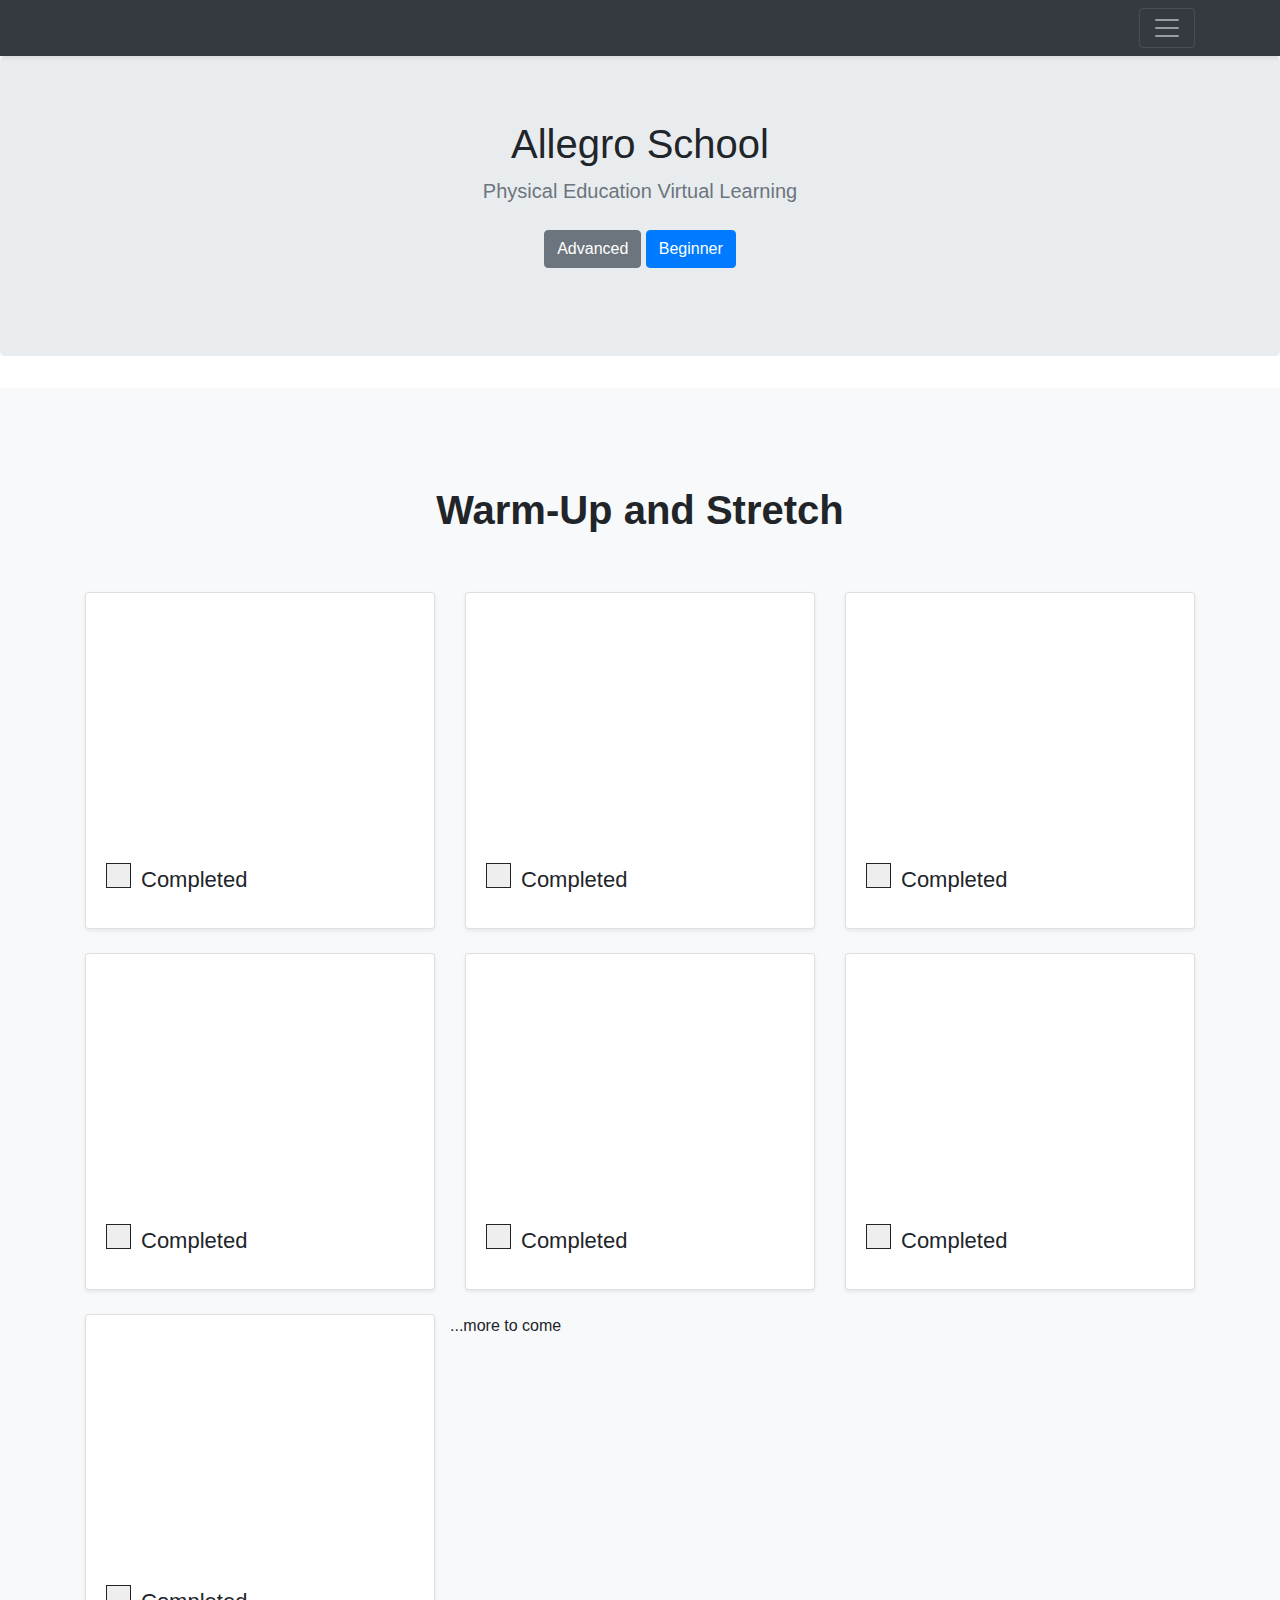
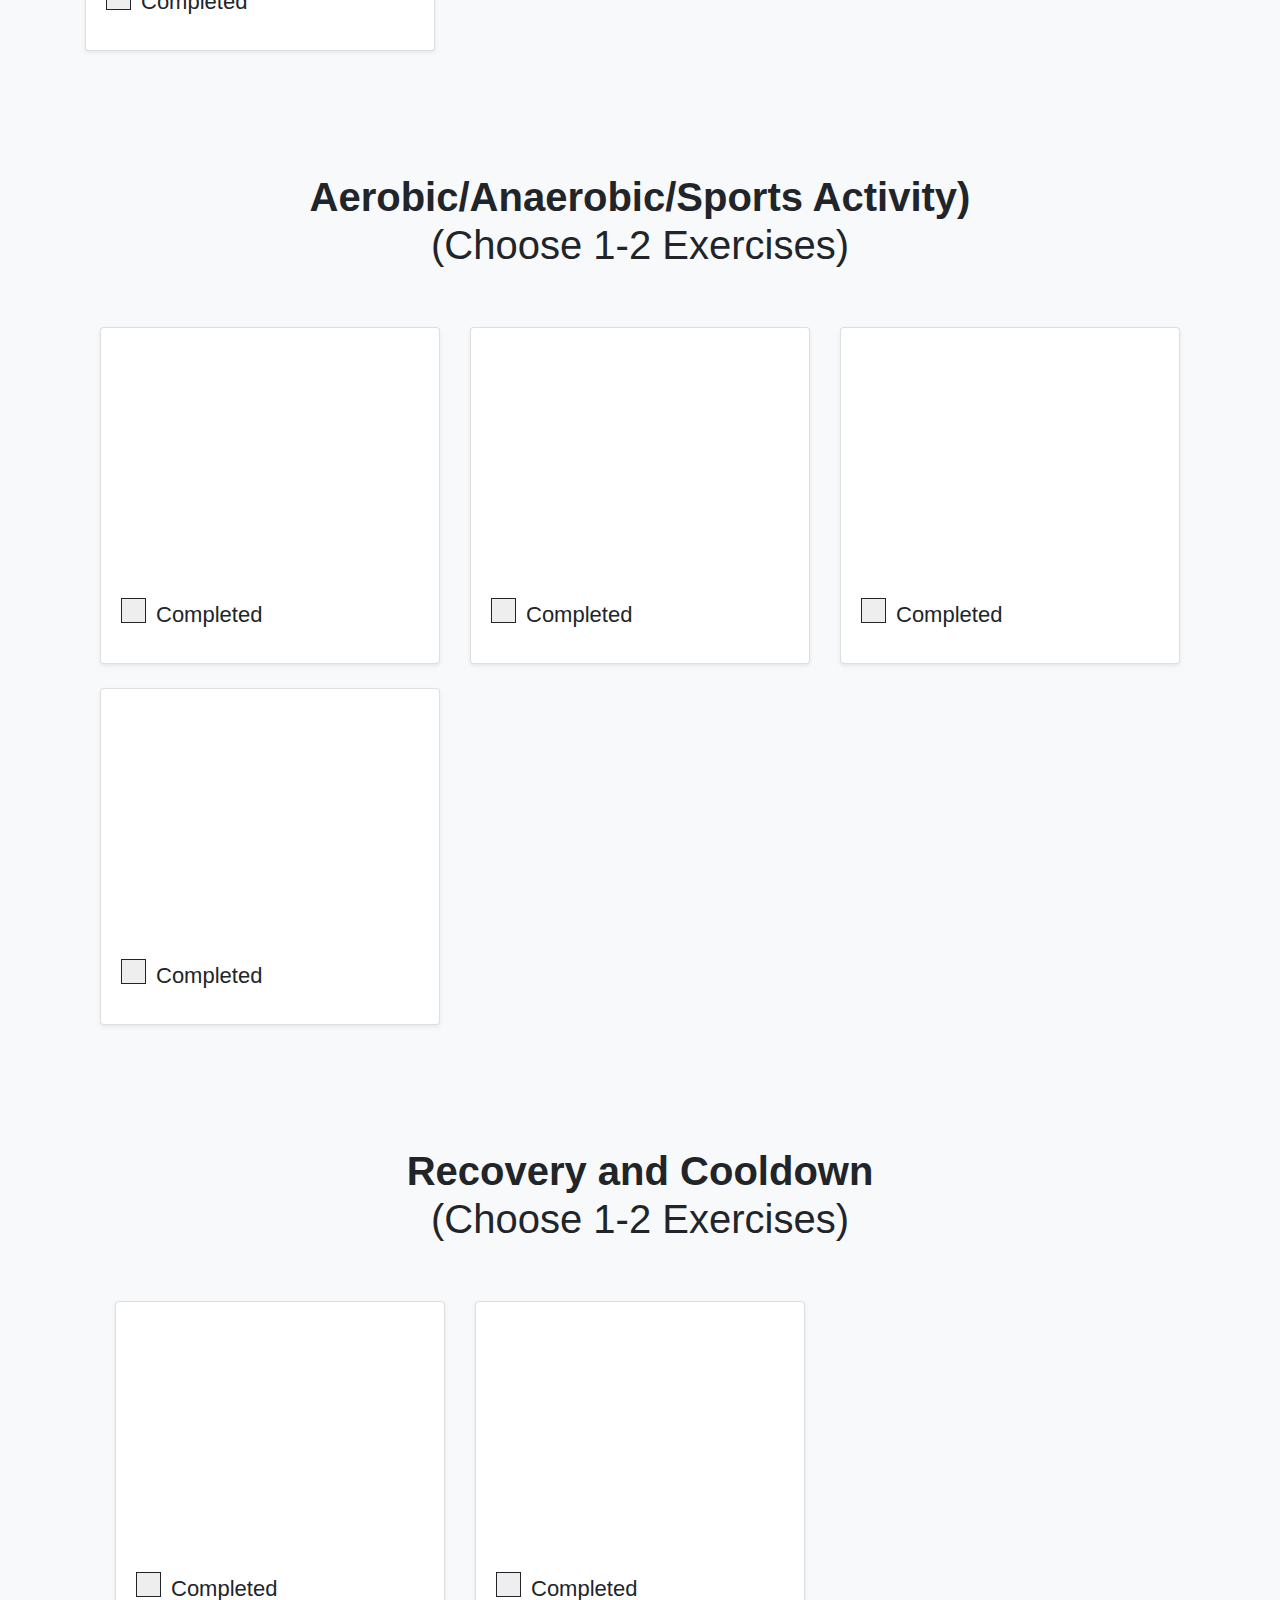
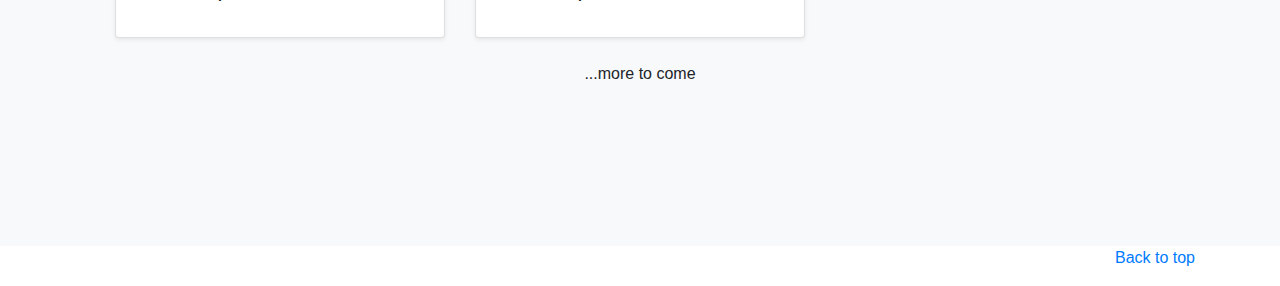
==== commit bdd5a434: "uploaded cooldown video" ====
--- a/beginnerPE.html
+++ b/beginnerPE.html
@@ -331,6 +331,23 @@
           </div>
         </div>
       </div>
+      <div class="col-md-4" >
+        <div class="card mb-4 shadow-sm" box-sizing= >
+          
+          <iframe src="https://www.youtube.com/embed/qtapT_dp5NQ" frameborder="0" allow="accelerometer; autoplay; encrypted-media; gyroscope; picture-in-picture" allowfullscreen></iframe> 
+          <div class="card-body" >
+            <div class="d-flex justify-content-between align-items-center" >
+              <label class="containerCheck" >Completed
+                  <input type="checkbox" unchecked>
+                  <span class="checkmark"></span>
+                </label>
+              
+            </div>
+          </div>
+        </div>
+      </div>
+
+
 </div>
 <p>...more to come  </p> 
 
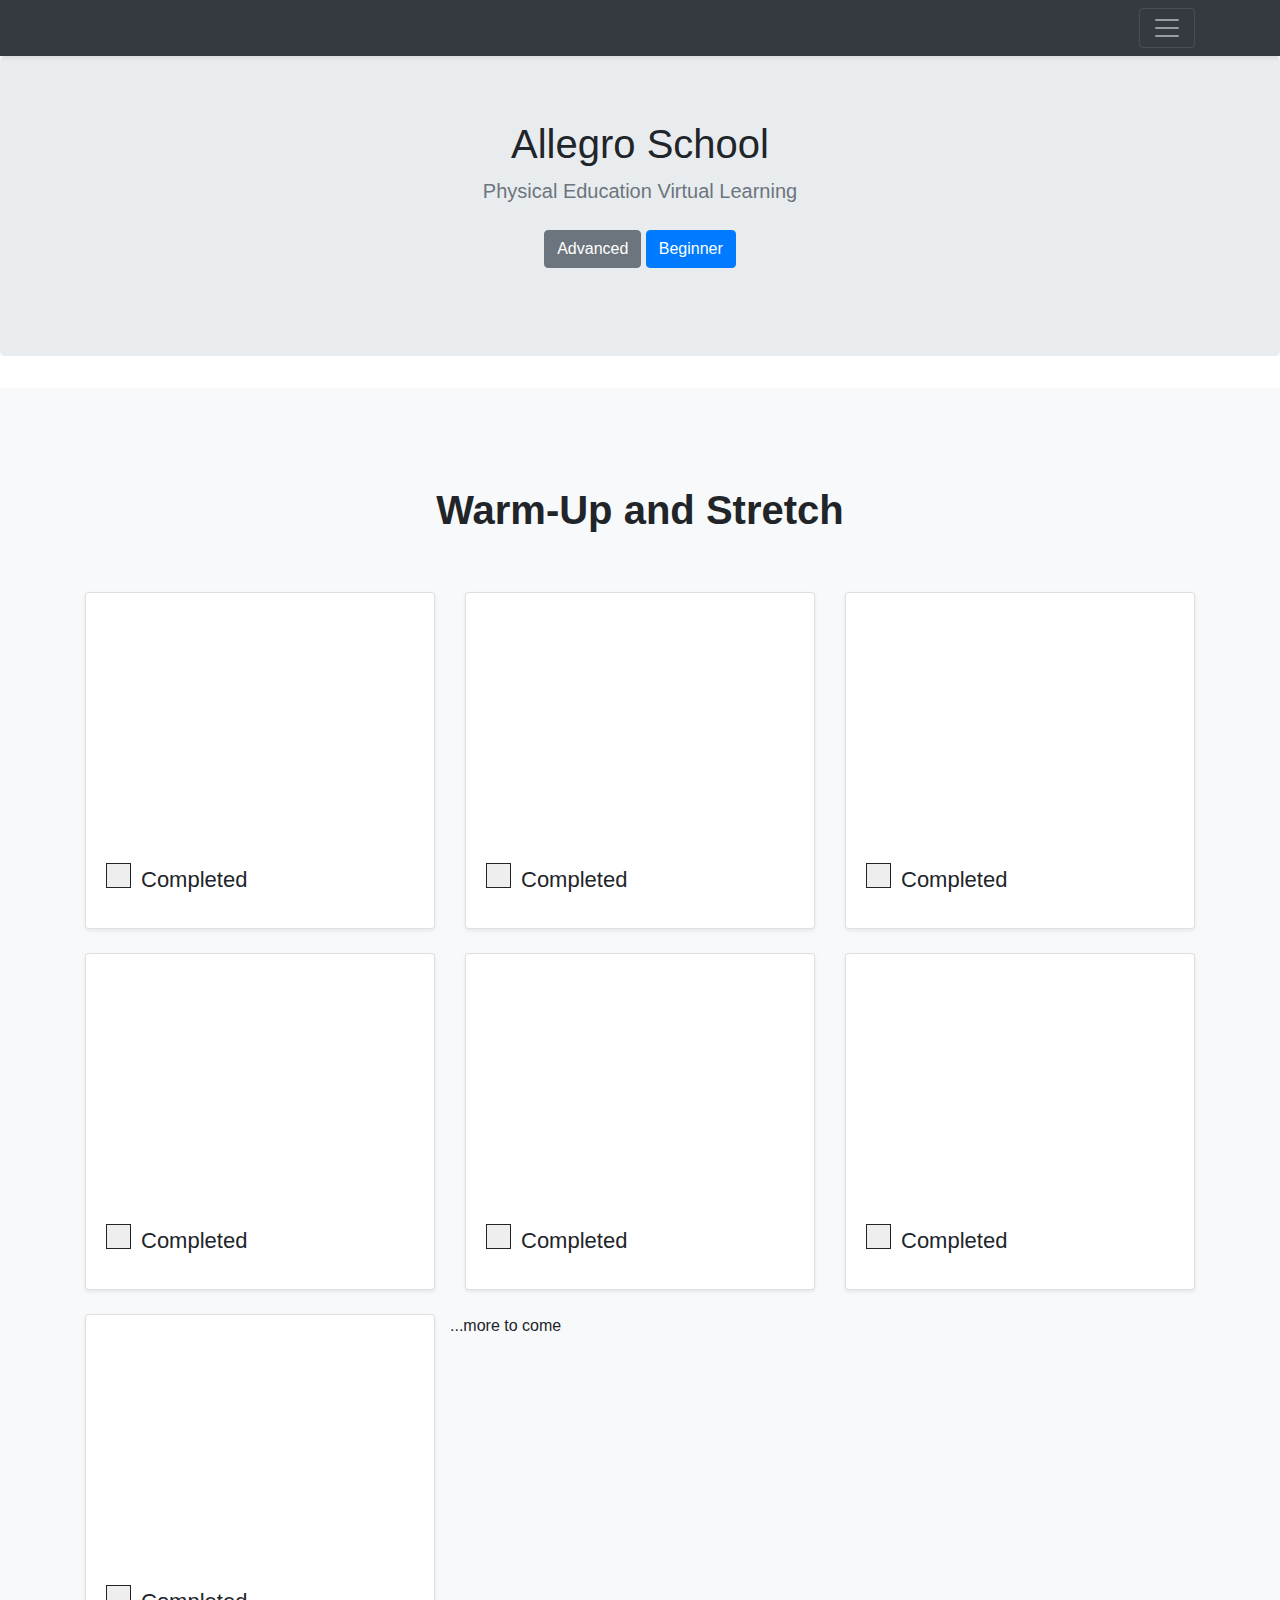
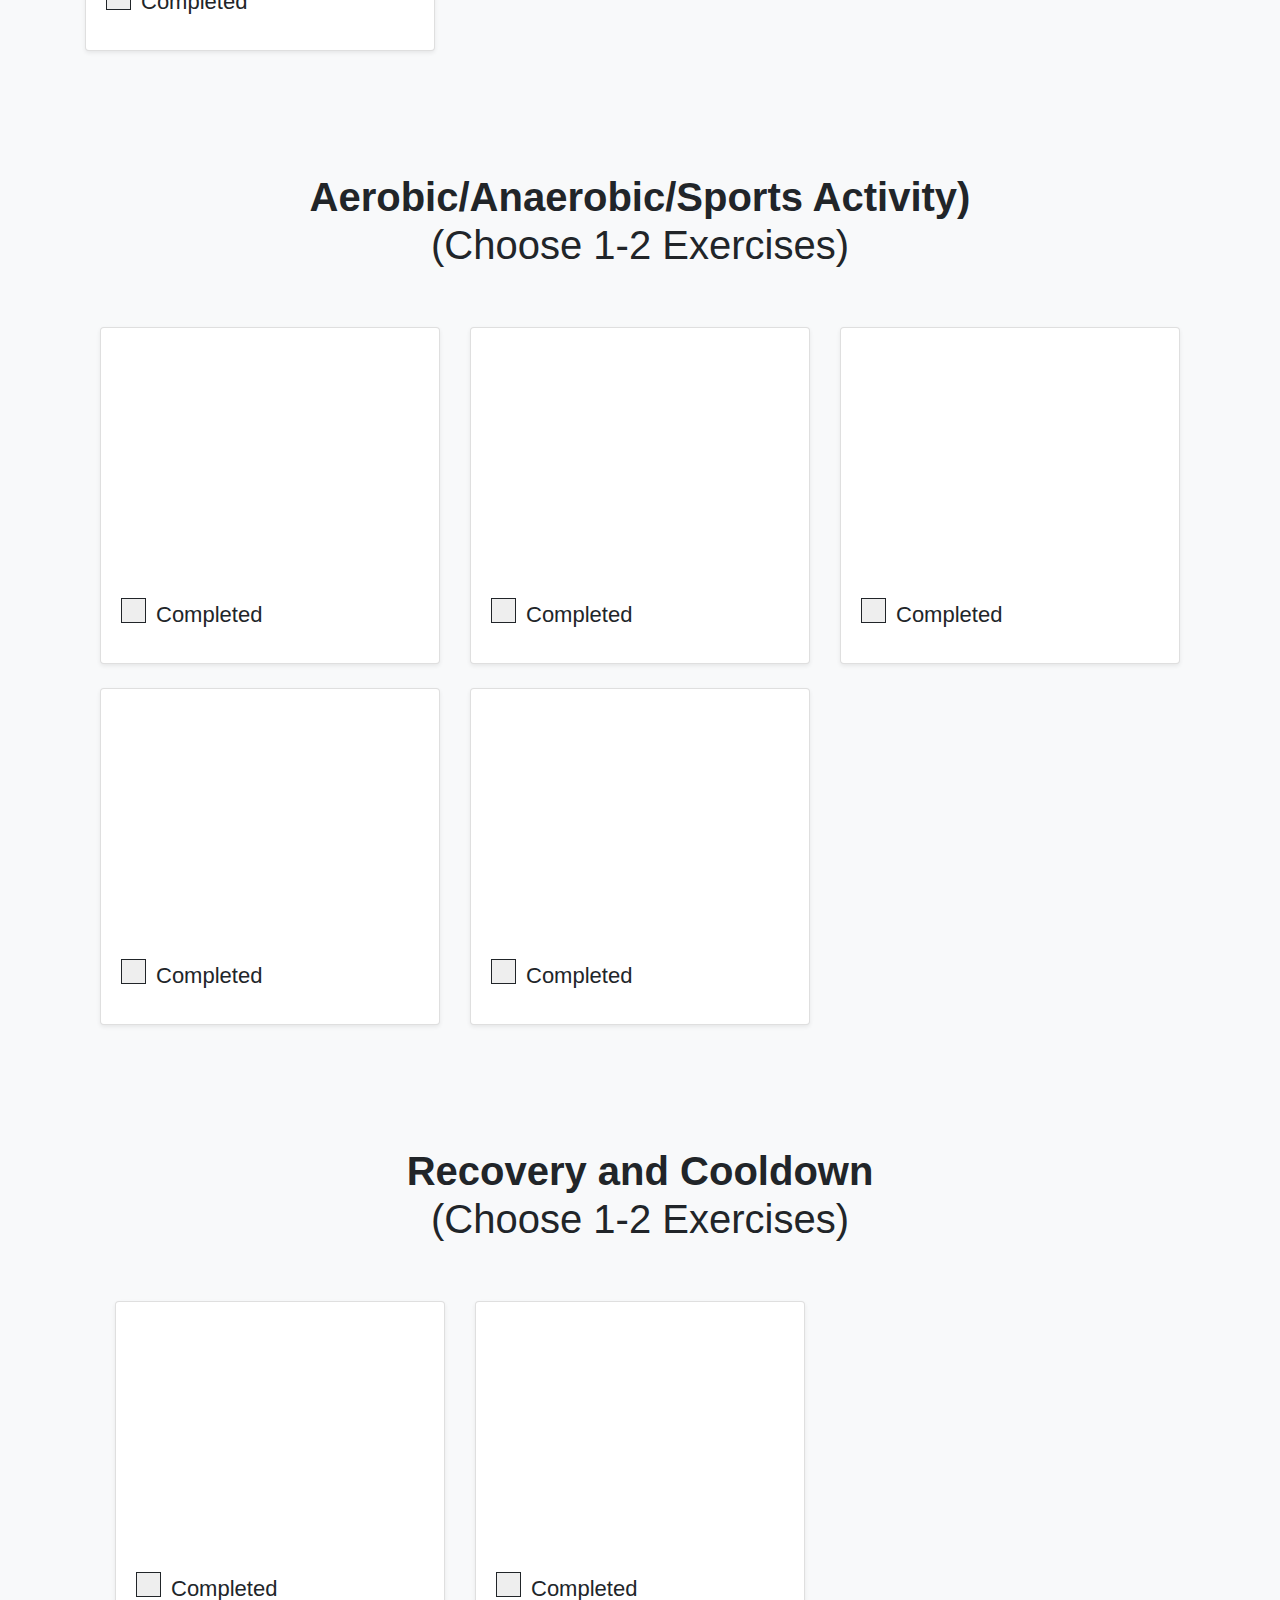
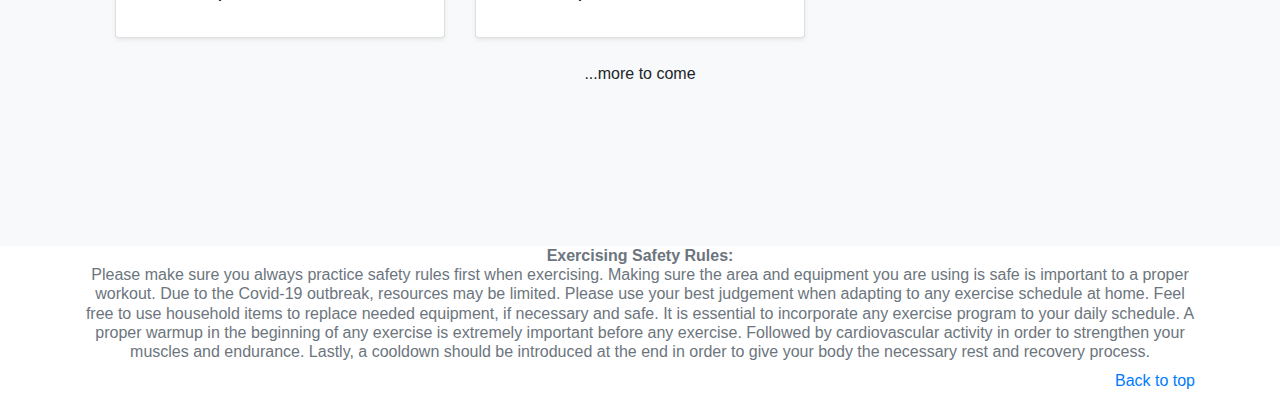
==== commit 4bf19c03: "Add files via upload" ====
--- a/beginnerPE.html
+++ b/beginnerPE.html
@@ -306,6 +306,21 @@
           </div>
         </div>
       </div>
+      <div class="col-md-4" >
+        <div class="card mb-4 shadow-sm" box-sizing= >
+          
+          <iframe src="https://www.youtube.com/embed/03zqJQJRLN0" frameborder="0" allow="accelerometer; autoplay; encrypted-media; gyroscope; picture-in-picture" allowfullscreen></iframe> 
+          <div class="card-body" >
+            <div class="d-flex justify-content-between align-items-center" >
+              <label class="containerCheck" >Completed
+                  <input type="checkbox" unchecked>
+                  <span class="checkmark"></span>
+                </label>
+              
+            </div>
+          </div>
+        </div>
+      </div>
       
 
 
@@ -355,6 +370,9 @@
 
 <footer class="text-muted">
   <div class="container">
+    <h6><strong>Exercising Safety Rules:</strong><br> Please make sure you always practice safety rules first when exercising. Making sure the area and equipment you are using is safe is important to a proper workout. Due to the Covid-19 outbreak, resources may be limited. Please use your best judgement when adapting to any exercise schedule at home. Feel free to use household items to replace needed equipment, if necessary and safe. 
+      It is essential to incorporate any exercise program to your daily schedule. A proper warmup in the beginning of any exercise is extremely important before any exercise. Followed by cardiovascular activity in order to strengthen your muscles and endurance.  Lastly, a cooldown should be introduced at the end in order to give your body the necessary rest and recovery process. 
+      </h6>
     <p class="float-right">
       <a href="#">Back to top</a>
     </p>
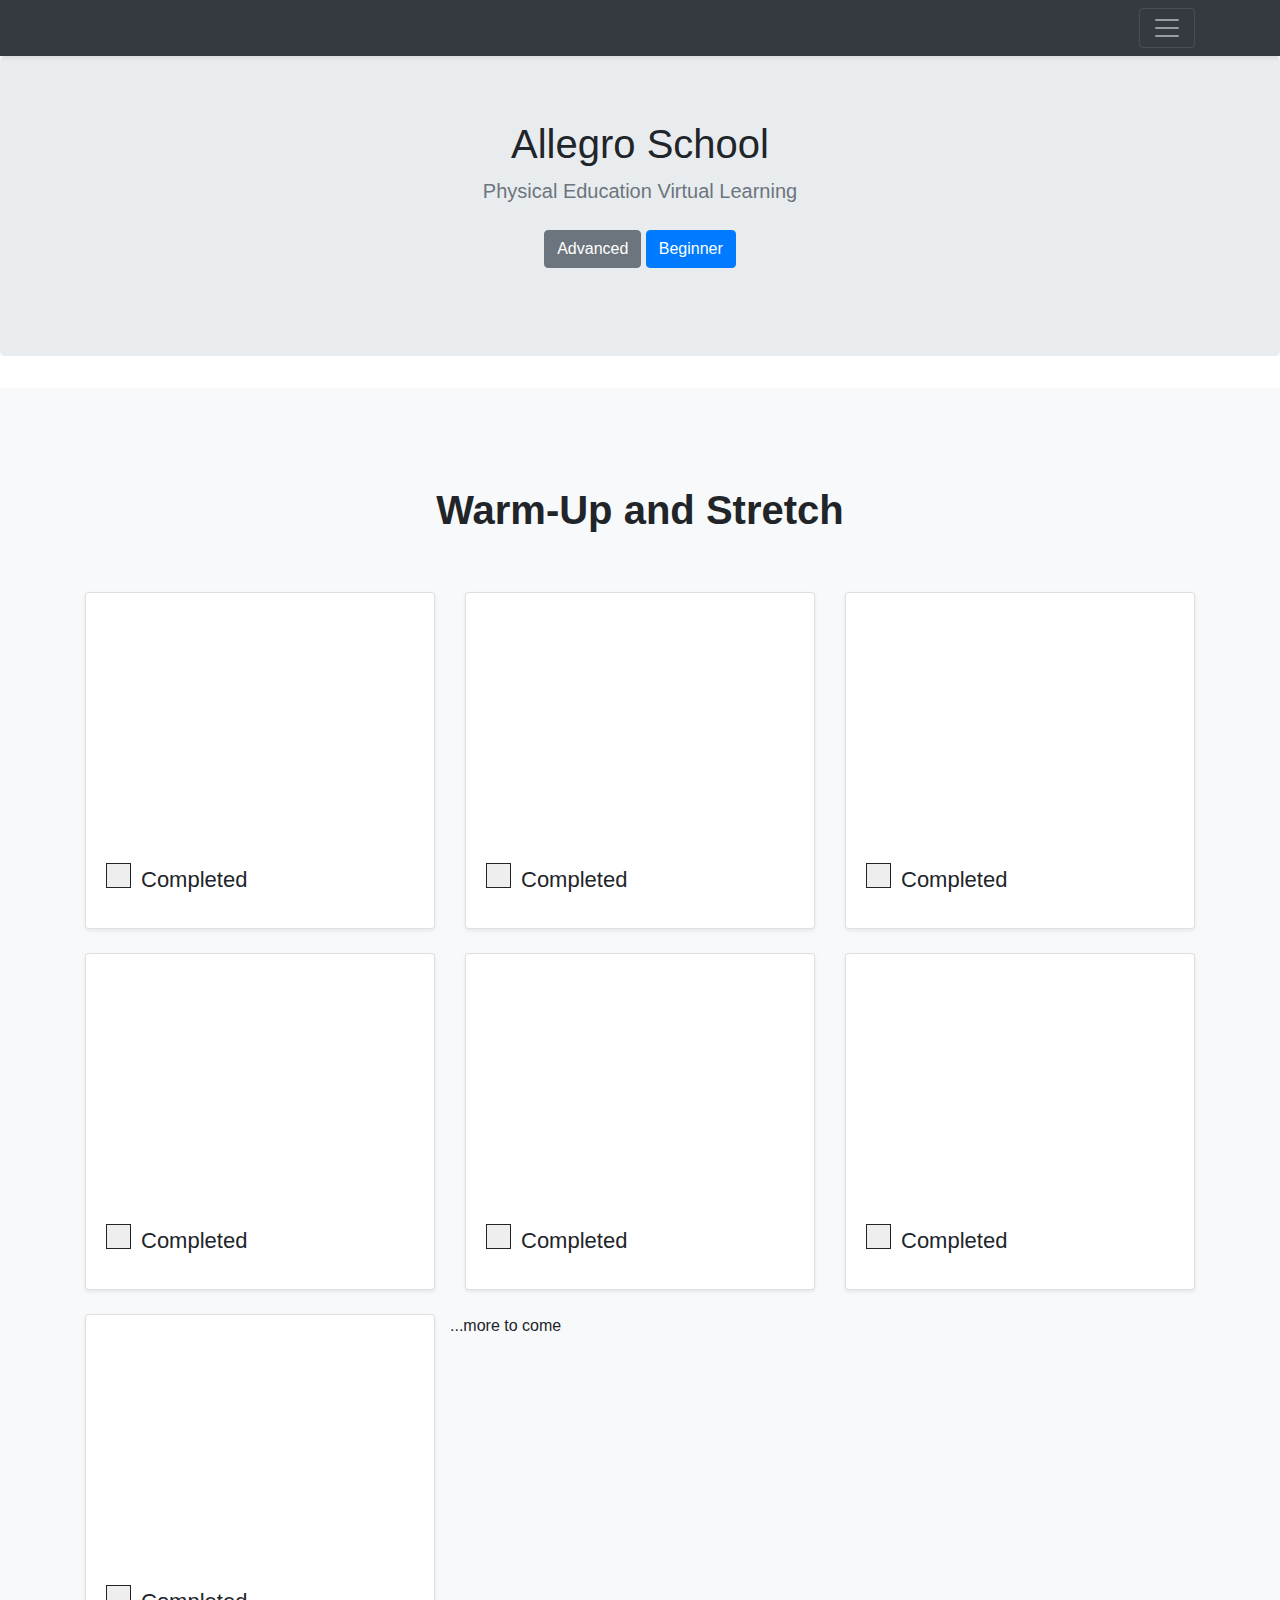
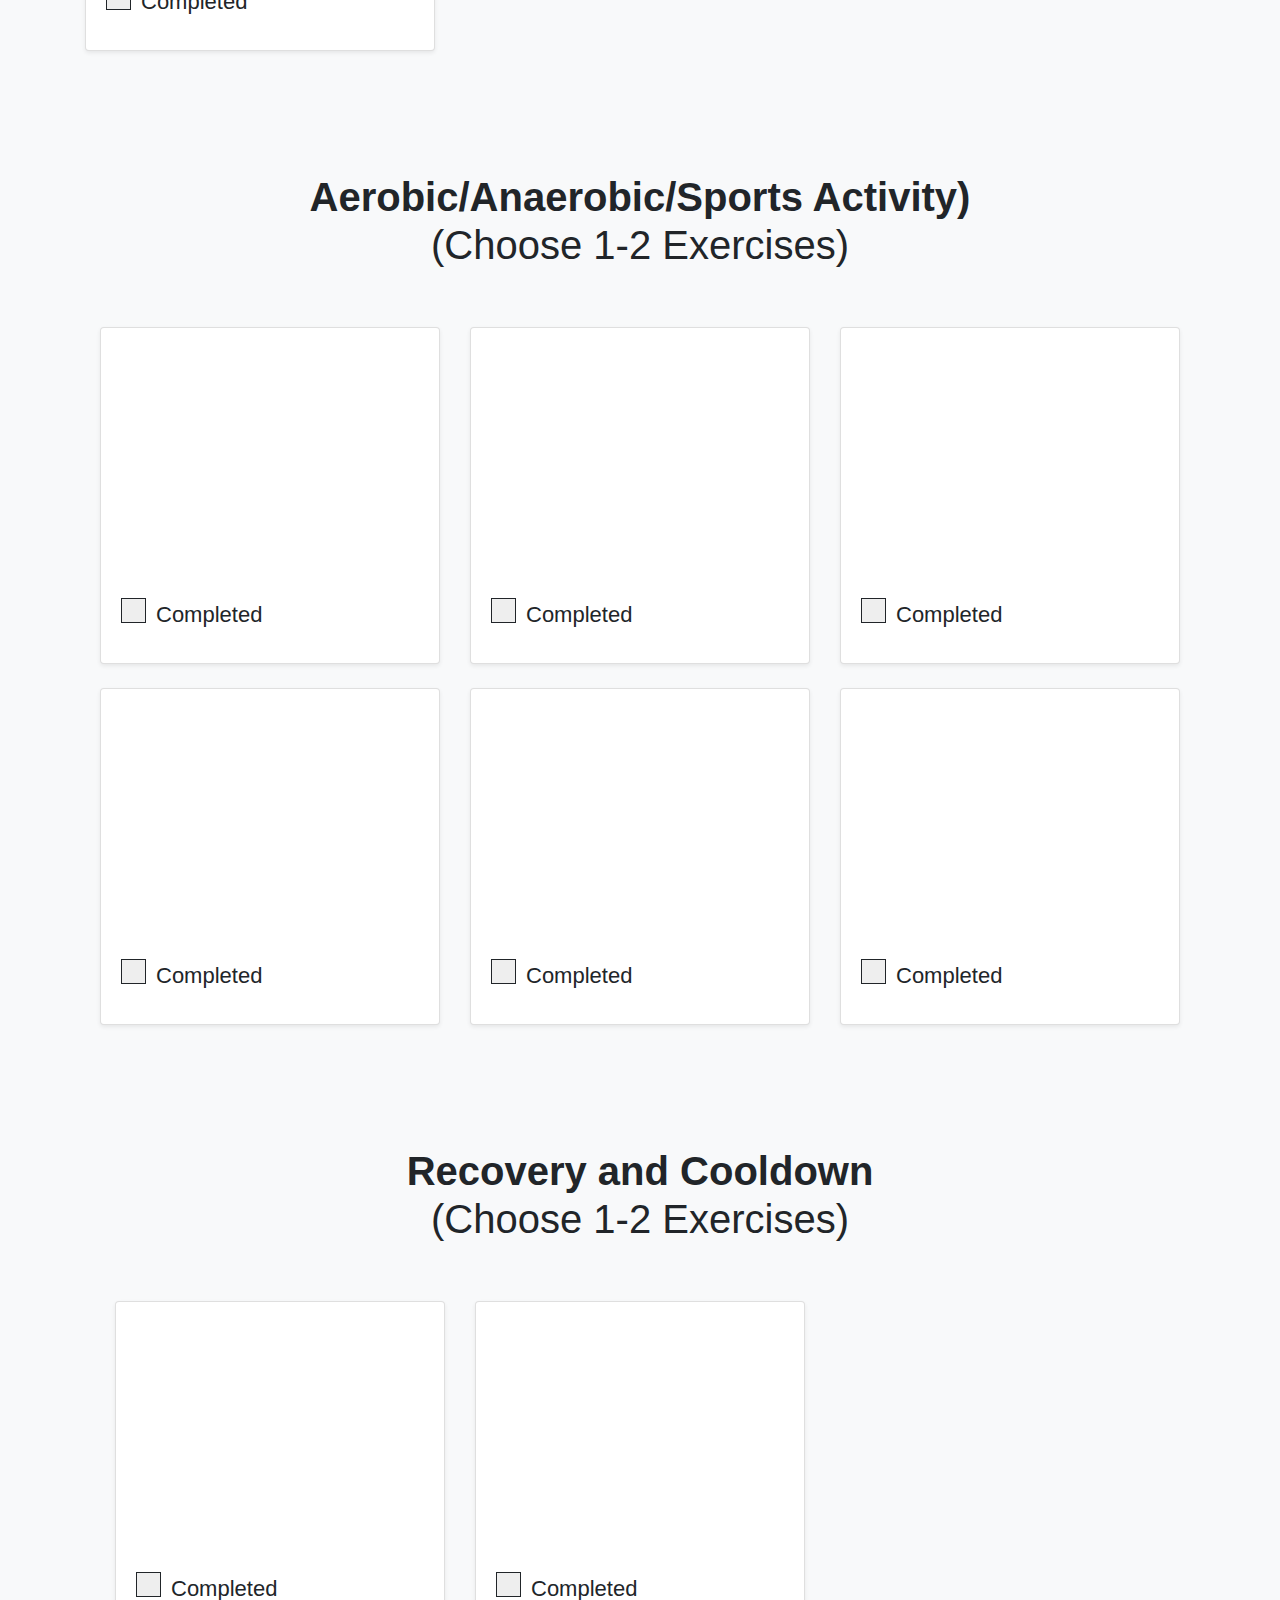
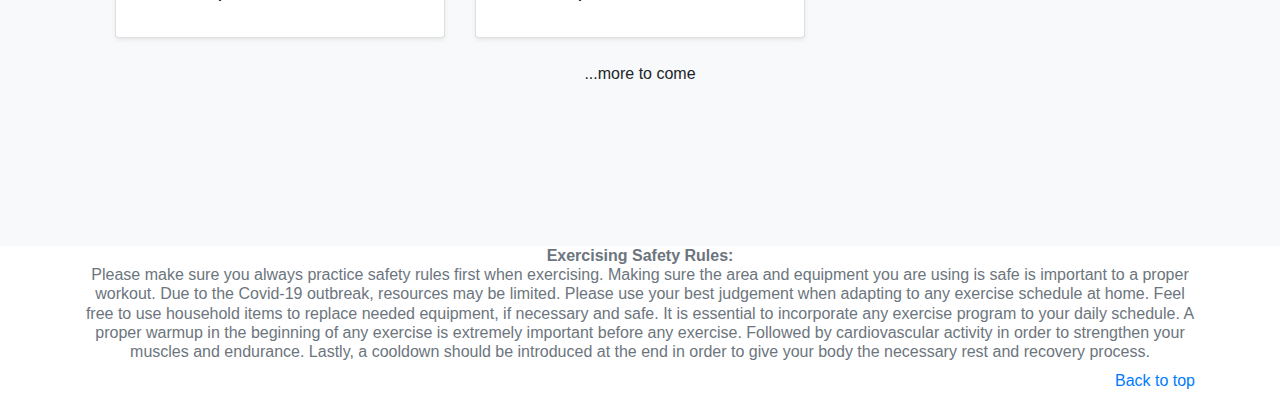
==== commit aa86048d: "added happy friday dance" ====
--- a/beginnerPE.html
+++ b/beginnerPE.html
@@ -321,6 +321,21 @@
           </div>
         </div>
       </div>
+      <div class="col-md-4" >
+        <div class="card mb-4 shadow-sm" box-sizing= >
+          
+          <iframe src="https://www.youtube.com/embed/yXhyE2hxtUs" frameborder="0" allow="accelerometer; autoplay; encrypted-media; gyroscope; picture-in-picture" allowfullscreen></iframe>
+          <div class="card-body" >
+            <div class="d-flex justify-content-between align-items-center" >
+              <label class="containerCheck" >Completed
+                  <input type="checkbox" unchecked>
+                  <span class="checkmark"></span>
+                </label>
+              
+            </div>
+          </div>
+        </div>
+      </div>
       
 
 
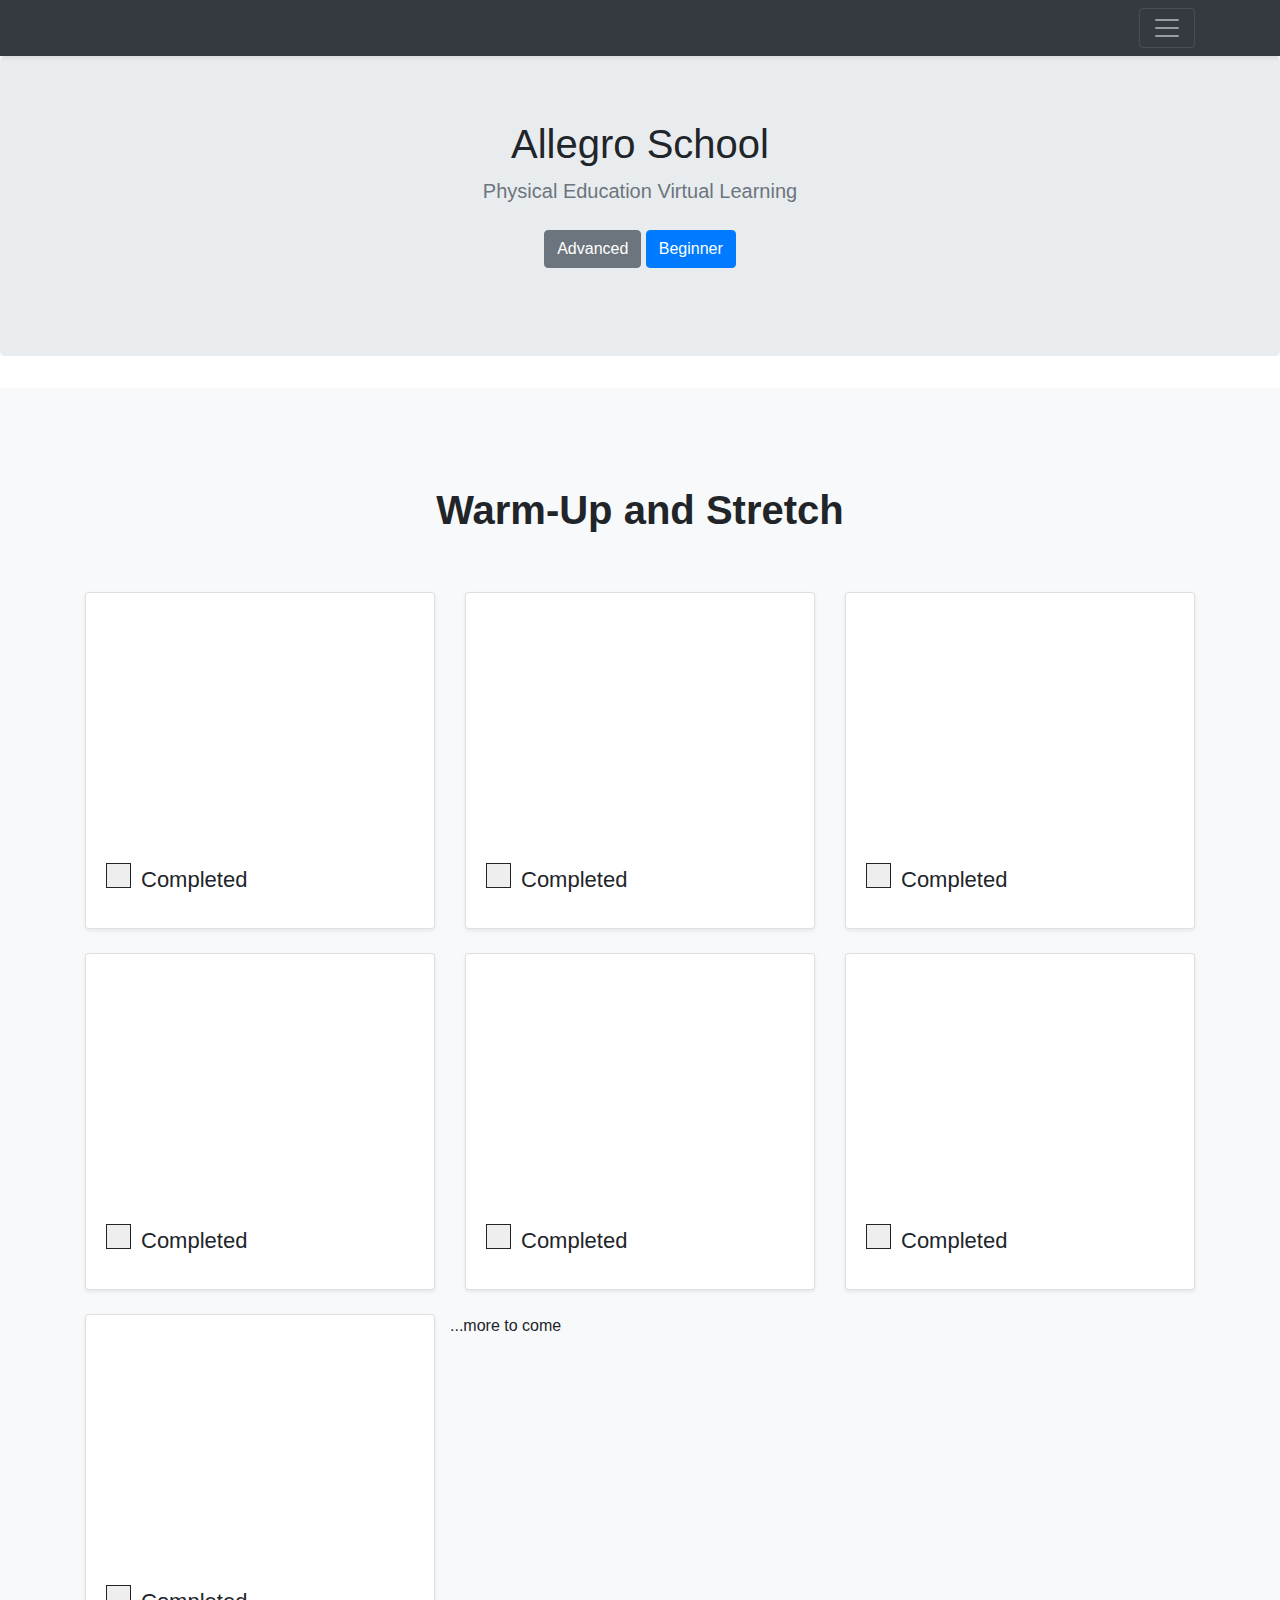
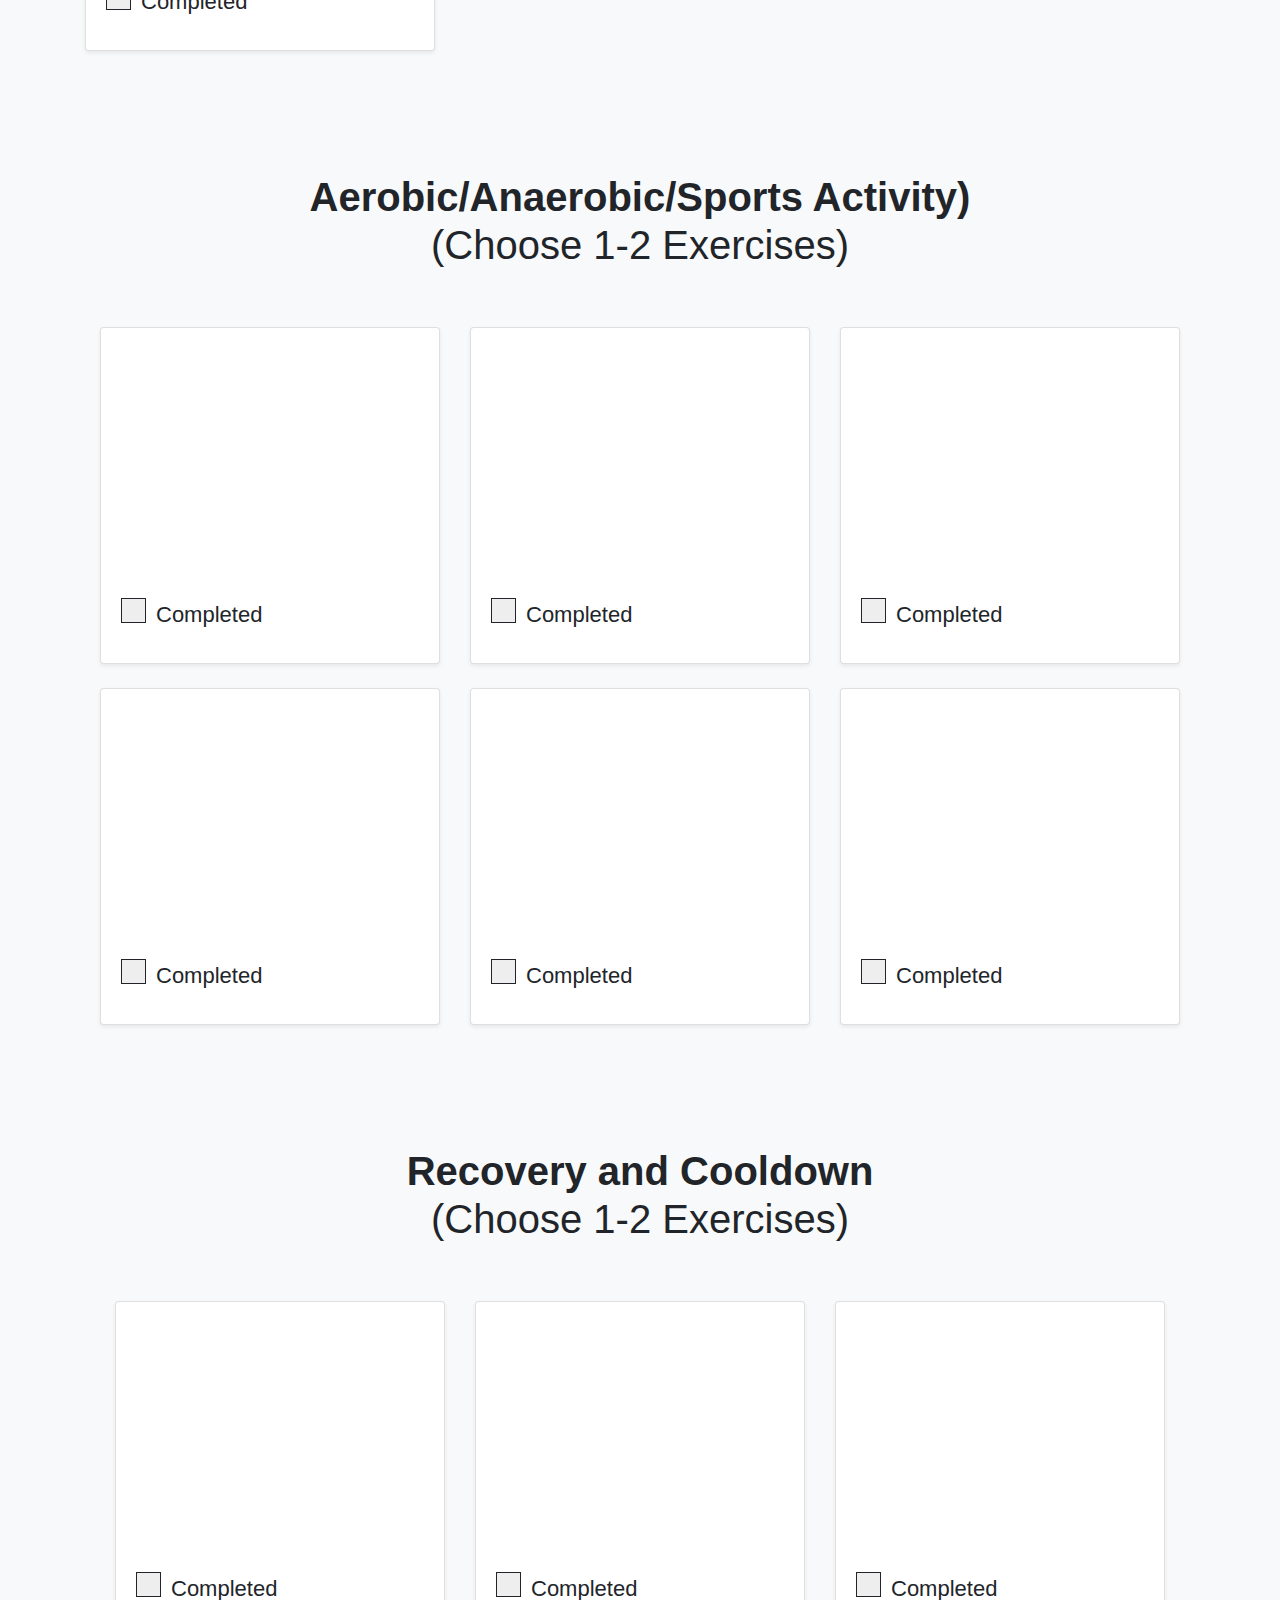
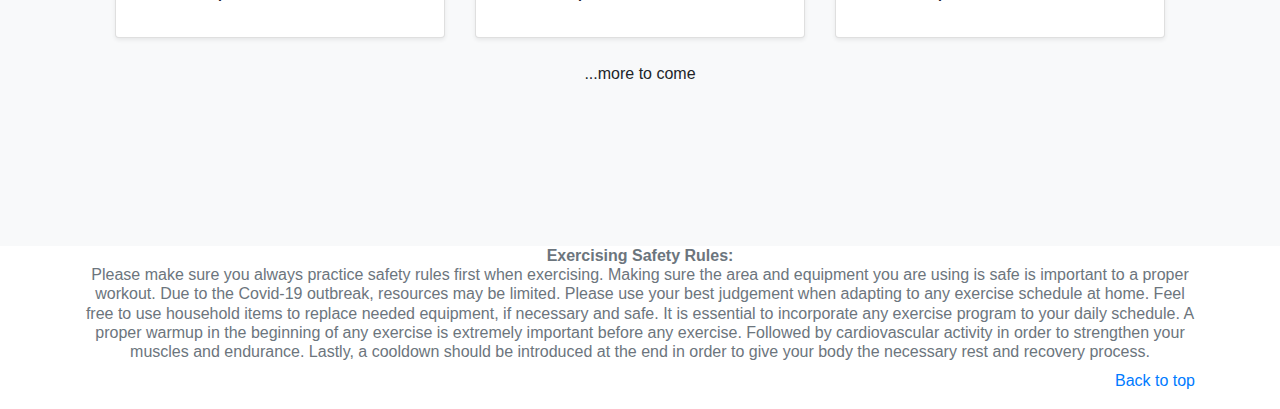
==== commit 0325740f: "added feelings song" ====
--- a/beginnerPE.html
+++ b/beginnerPE.html
@@ -376,6 +376,22 @@
           </div>
         </div>
       </div>
+      <div class="col-md-4" >
+        <div class="card mb-4 shadow-sm" box-sizing= >
+          
+          <iframe src="https://www.youtube.com/embed/jYAWf8Y91hA" frameborder="0" allow="accelerometer; autoplay; encrypted-media; gyroscope; picture-in-picture" allowfullscreen></iframe>
+          <div class="card-body" >
+            <div class="d-flex justify-content-between align-items-center" >
+              <label class="containerCheck" >Completed
+                  <input type="checkbox" unchecked>
+                  <span class="checkmark"></span>
+                </label>
+              
+            </div>
+          </div>
+        </div>
+      </div>
+
 
 
 </div>
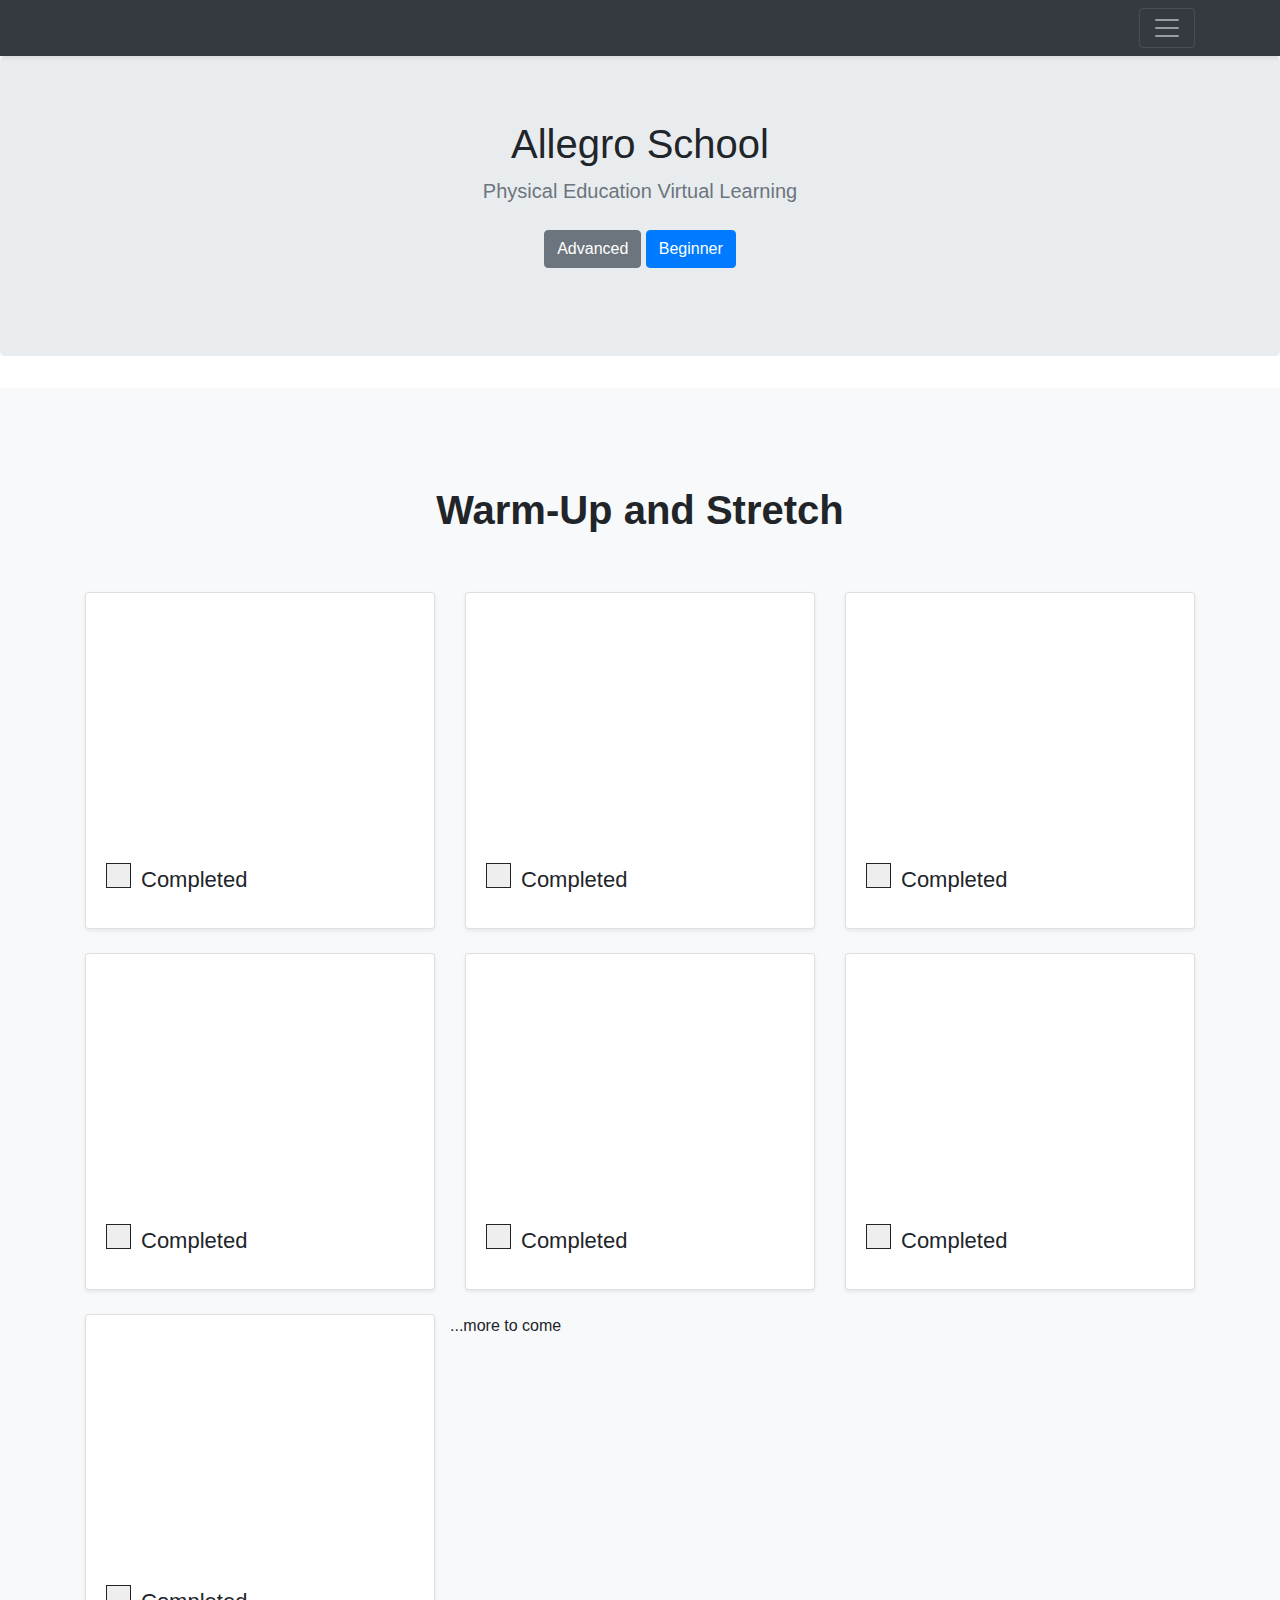
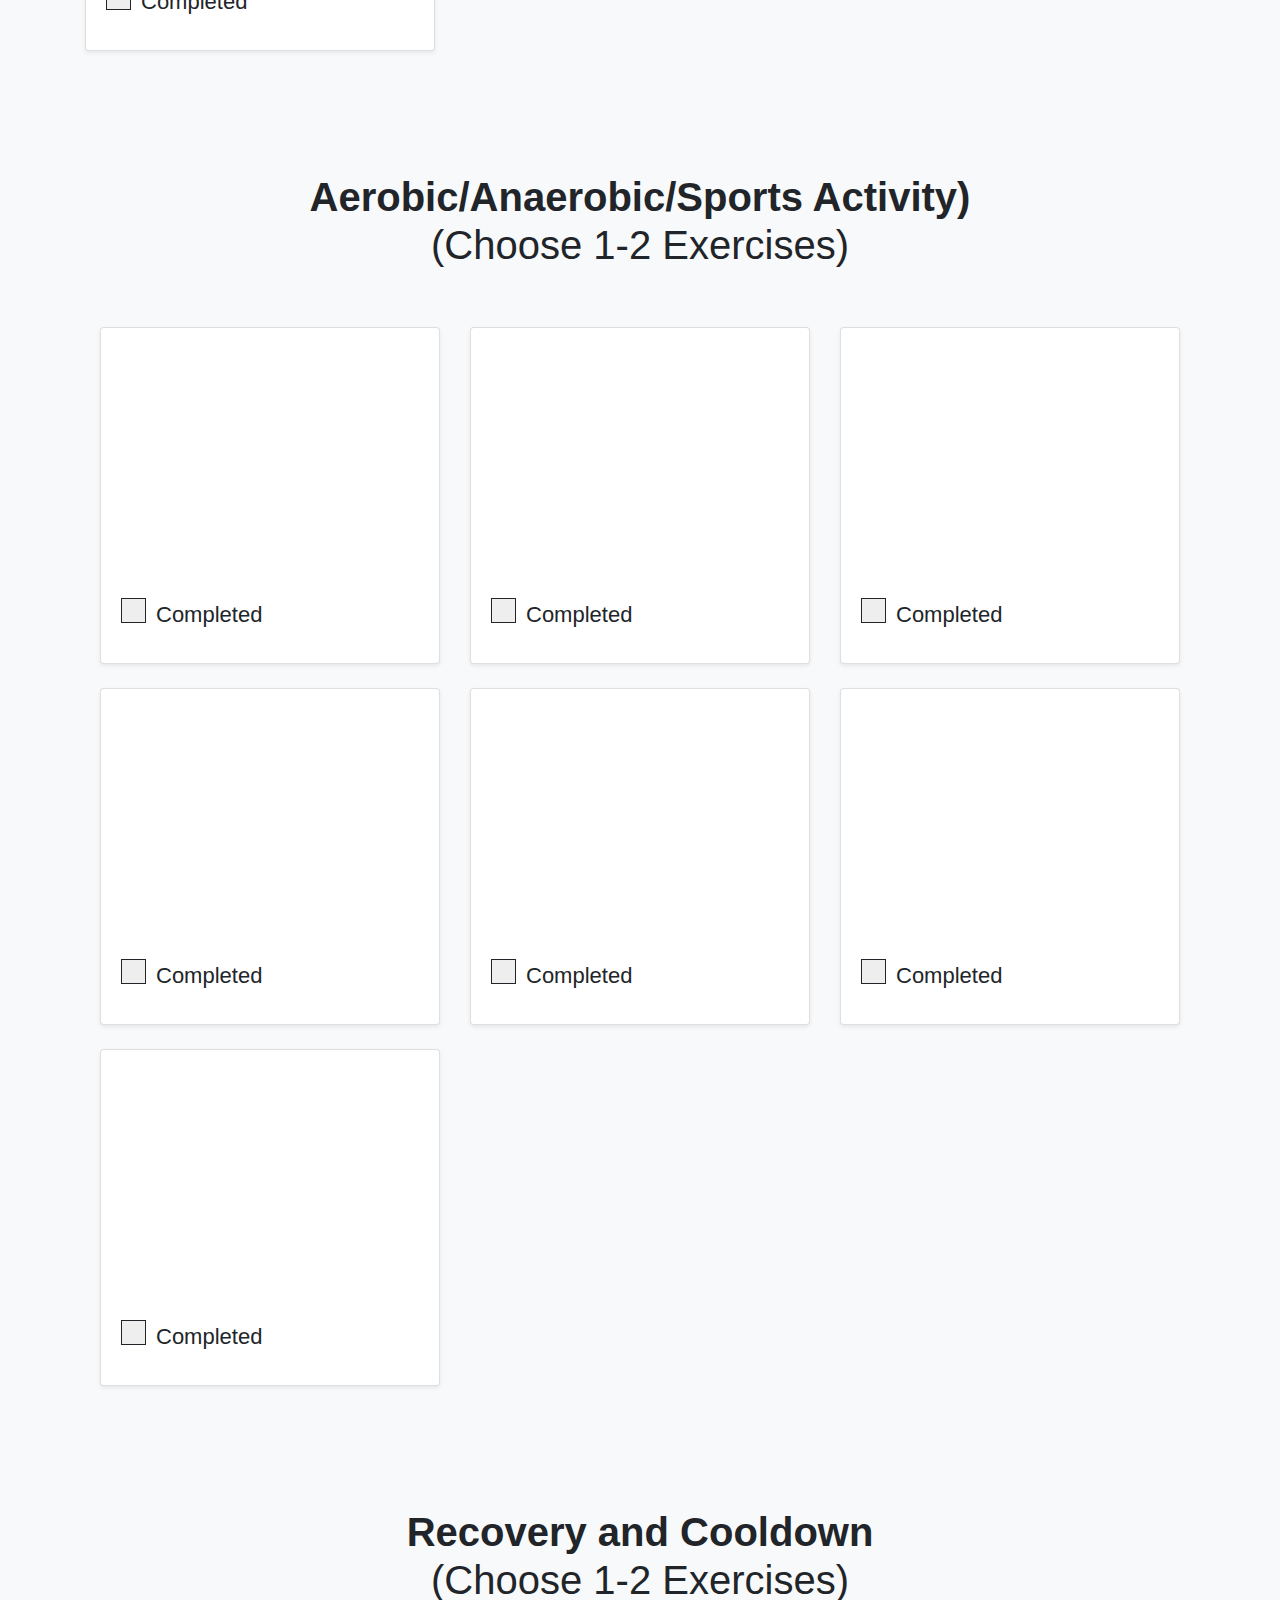
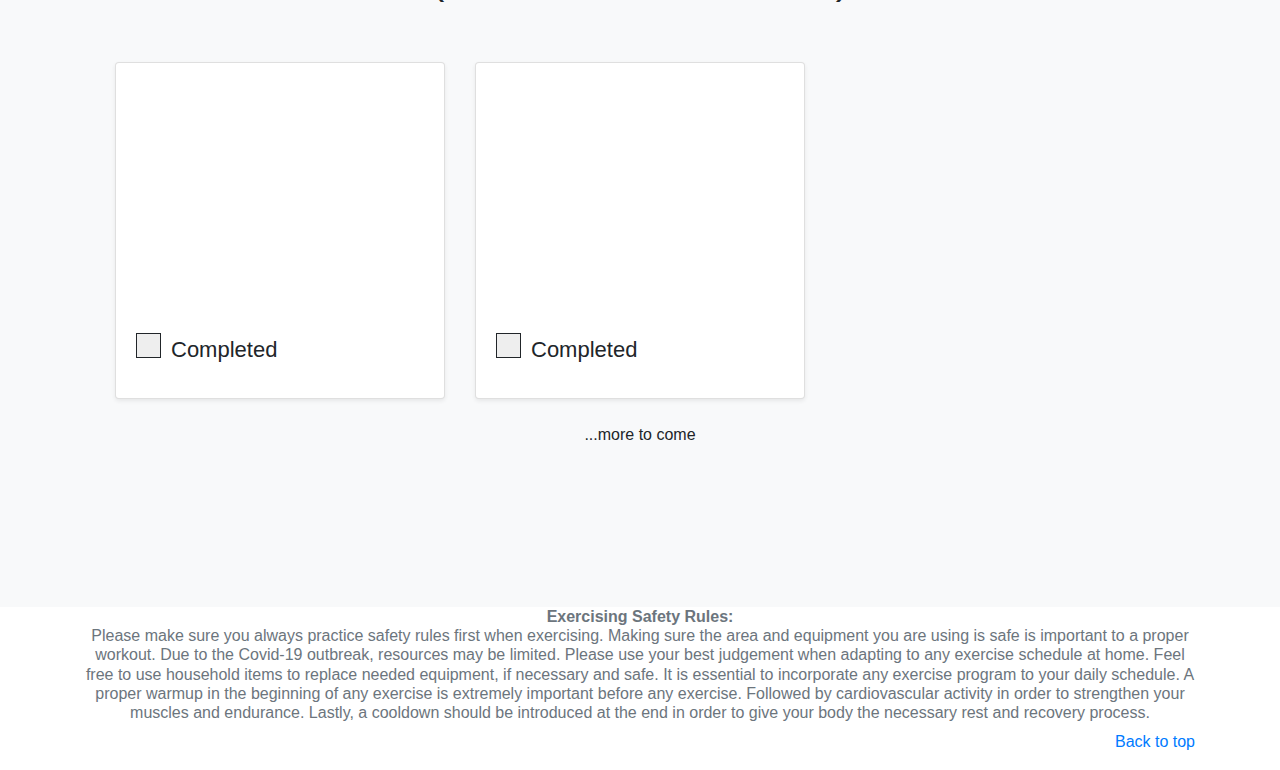
==== commit beb3132c: "moved feelings song to cardio" ====
--- a/beginnerPE.html
+++ b/beginnerPE.html
@@ -336,6 +336,21 @@
           </div>
         </div>
       </div>
+      <div class="col-md-4" >
+        <div class="card mb-4 shadow-sm" box-sizing= >
+          
+          <iframe src="https://www.youtube.com/embed/jYAWf8Y91hA" frameborder="0" allow="accelerometer; autoplay; encrypted-media; gyroscope; picture-in-picture" allowfullscreen></iframe>
+          <div class="card-body" >
+            <div class="d-flex justify-content-between align-items-center" >
+              <label class="containerCheck" >Completed
+                  <input type="checkbox" unchecked>
+                  <span class="checkmark"></span>
+                </label>
+              
+            </div>
+          </div>
+        </div>
+      </div>
       
 
 
@@ -376,21 +391,7 @@
           </div>
         </div>
       </div>
-      <div class="col-md-4" >
-        <div class="card mb-4 shadow-sm" box-sizing= >
-          
-          <iframe src="https://www.youtube.com/embed/jYAWf8Y91hA" frameborder="0" allow="accelerometer; autoplay; encrypted-media; gyroscope; picture-in-picture" allowfullscreen></iframe>
-          <div class="card-body" >
-            <div class="d-flex justify-content-between align-items-center" >
-              <label class="containerCheck" >Completed
-                  <input type="checkbox" unchecked>
-                  <span class="checkmark"></span>
-                </label>
-              
-            </div>
-          </div>
-        </div>
-      </div>
+      
 
 
 
